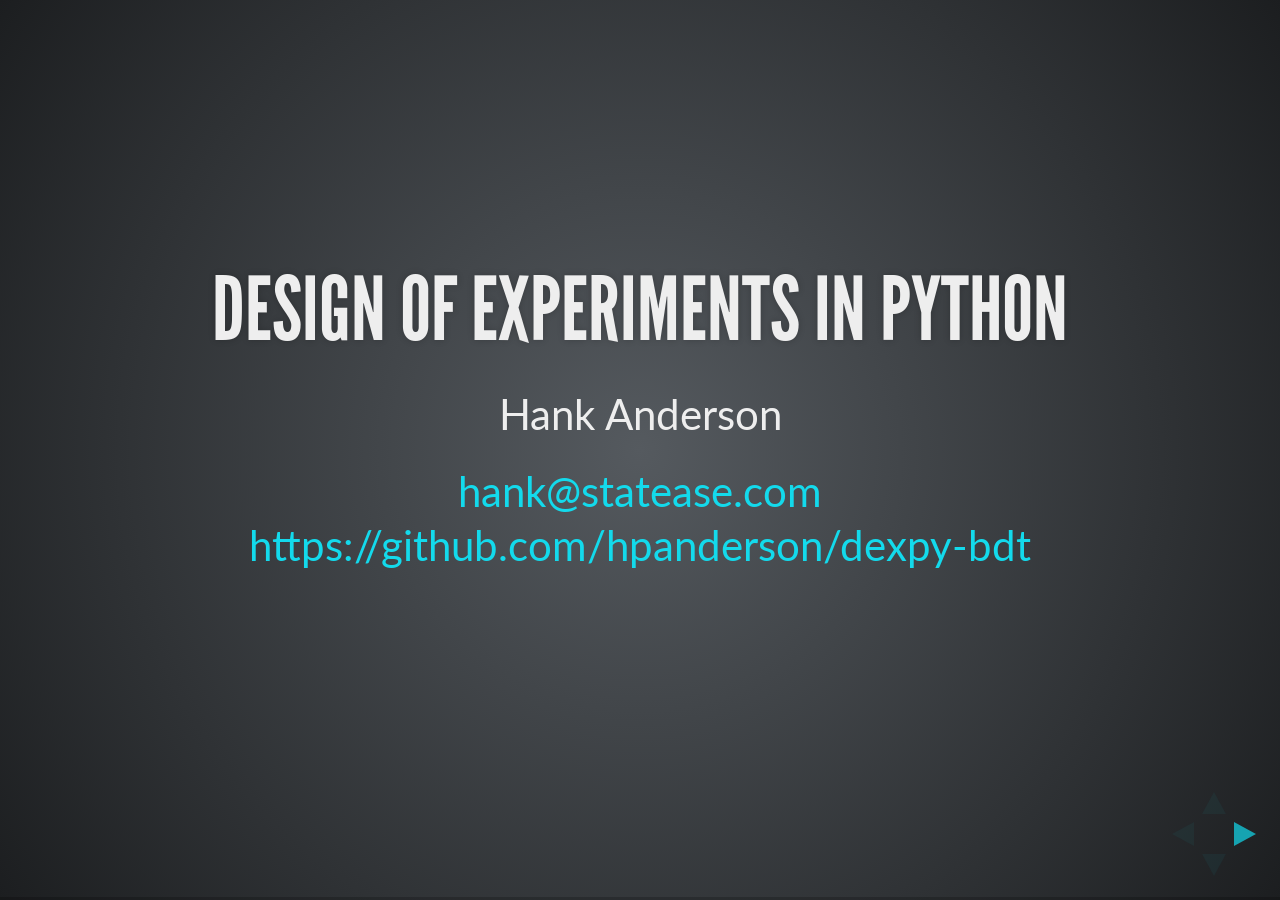
==== index.html @ 0af1a22d "Typo" ====
<html>
<head>
		<meta charset="utf-8">
		<title>dexpy demo</title>
    <link rel="stylesheet" href="reveal.js/css/reveal.css">
    <link rel="stylesheet" href="reveal.js/css/theme/league.css">
		<!-- Code syntax highlighting -->
		<link rel="stylesheet" href="reveal.js/lib/css/zenburn.css">

		<!-- Printing and PDF exports -->
		<script>
				var link = document.createElement( 'link' );
				link.rel = 'stylesheet';
				link.type = 'text/css';
				link.href = window.location.search.match( /print-pdf/gi ) ? 'reveal.js/css/print/pdf.css' : 'reveal.js/css/print/paper.css';
				document.getElementsByTagName( 'head' )[0].appendChild( link );
		</script>
</head>
<body>
<div class="reveal">
<div class="slides">

<section data-markdown>
	<textarea data-template>

## Design of Experiments in Python

Hank Anderson

[hank@statease.com](mailto:hank@statease.com)<br>
[https://github.com/hpanderson/dexpy-bdt](https://github.com/hpanderson/dexpy-bdt)

	</textarea>
</section>

<section data-markdown>
	<textarea data-template>

## Agenda

* What is Design of Experiments?
* Design an experiment with <strong>dexpy</strong> to improve the office coffee
* Measure the power of our experiment
* Model the taste test results using <strong>statsmodels</strong>
* Visualize the data with <strong>seaborn</strong> and <strong>matplotlib</strong> to find the best pot of coffee

	</textarea>
</section>

<section>
  <section>

    <h2>What is Design of Experiments (DoE)?</h2>
    <p>A systematic series of tests, in which purposeful changes are made to input factors, so that you may identify causes for significant changes in the output responses.</p>
    <!--<p>NIST has a <a href="http://www.itl.nist.gov/div898/handbook/pri/section1/pri1.htm">nice primer on DOE</a>.</p>-->
    <img src="img/doe_digraph.svg">

  </section>

  <section>

    <h2>History of DOE</h2>
		<img style="float: left;" src="img/fisher.jpg">
    R.A. Fisher<br>
    <ul>
      <li>1919 - Rothamsted Experimental Station</li>
      <li>ANOVA, F-test, null hypothesis</li>
      <li>1935 - The Design of Experiments</li>
      <li>"The Lady Tasting Tea" experiment</li>
    </ul>

  </section>

</section>

<section>
  <section>
    <h1>"Purposeful Changes"</h1>
    <p class="fragment">Correlation != Causation</p>
    <p class="fragment">
      <img src="img/correlation.png"><br>
      <small style="font-size:8;"><a href="http://tylervigen.com/view_correlation?id=97">source</a></small>
    </p>
  </section>
  <section>
    <img src="img/tinfoil_coffee.png">
  </section>
</section>

<section>
  <section data-markdown>
    <textarea data-template>
## What Is It For?

* **Screening Experiments** - Determining which inputs to your system are important
* **Modeling a Process** - Gain a better understanding of your system
* **Optimization** - Find the combination of inputs that results in a better output
* **Robustness** - Find a combination of inputs that produces a consistent result
    </textarea>
  </section>

  <section data-markdown>
    <textarea data-template>
## Examples
* A/B testing of a website
* Allocating marketing budget resources
* Microwave popcorn
    </textarea>
  </section>
</section>

<section data-markdown>
  <textarea data-template>
## DoE in Python: dexpy

* Based on Design-Expert<sup>&reg;</sup> software, a package for design and analysis of industrial experiments
* Apache2 licensed, pure python (for now), available on pypi
* Other alternatives are:
   * [pyDOE](https://github.com/tisimst/pyDOE) (not actively maintained)
   * R [???](https://cran.r-project.org/web/views/ExperimentalDesign.html)
   * [SciDOE](https://forge.scilab.org/index.php/p/scidoe/)
   * [gosset](http://neilsloane.com/gosset/)
   * Proprietary software ($$$) - [Design-Expert](https://www.statease.com), [JMP](https://www.jmp.com), [Minitab](https://www.minitab.com)
  </textarea>
</section>

<section>
	<section data-markdown>
		<textarea data-template>
## Motivating Example: Better Office Coffee

 * Current coffee is subpar ("disgusting and unacceptable")
 * Need to answer the following questions via experimentation:
  * What coffee beans to use?
  * How much coffee to use?
  * How to grind the coffee?
		</textarea>
	</section>

	<section data-markdown>
		<textarea data-template>
## Motivating Example: Better Office Coffee

 * 5 input factors
  * Amount of Coffee (2.5 to 4.0 oz.)
  * Grind size (8-10mm)
  * Brew time (3.5 to 4.5 minutes)
  * Grind Type (burr vs blade)
  * Coffee beans (light vs dark)
 * 1 response: Average overall liking by a panel of 5 office coffee addicts
  * Each taster rates the coffee from 1-9
 * Maximum of 3 taste tests a day, for liability reasons
		</textarea>
	</section>
</section>

<section>
	<section>

		<h3>One Factor at a Time Experimentation</h3>

		<ul>
			<li>Hold all inputs constant, then change one at a time</li>
			<li>Cannot detect interactions, e.g. grind size and amount of coffee have a synergistic relationship</li>
			<li>Inefficient</li>
    </ul>
  </section>

  <section>
    <img src="img/ofat.svg">
	</section>

  <section>
    <img src="img/ofat_3d.svg">
	</section>
</section>

<section>
  <section data-markdown>
    <textarea data-template>
## Factorial Design

* Change multiple inputs at once
* Reveals interactions
* Maximizes information with minimum runs
    </textarea>
  </section>
  <section>
    <img src="img/factorial.svg">
  </section>
  <section>
    <img src="img/factorial_3d.svg">
  </section>
</section>

<section>
  <h2>Statistical Power</h2>

  <p>The probability that a design will detect an active effect.</p>

  <table>
    <thead>
      <tr>
        <th>Effect?</th>
        <th>Retain H<sub>0</sub></th>
        <th>Reject H<sub>0</sub></th>
      </tr>
    </thead>
    <tbody>
      <tr>
        <td><strong>No</strong></td>
        <td>OK</td>
        <td>Type I Error</td>
      </tr>
      <tr>
        <td><strong>Yes</strong></td>
        <td>Type II Error</td>
        <td>OK</td>
      </tr>
    </tbody>
  </table>

  <p>Power is expressed as a probability to detect an effect of size Δ, given noise σ. This is typically given as a delta to sigma ratio Δ/σ. Power is a function of the signal to noise ratio, as well as the number and layout of experiments in the design.</p>
</section>

<section>
  <section>
    <h2>Power Example</h2>
    <p>We taste test 25 pots of coffee with light beans, and 25 pots with dark
    beans. There is a variance of 1.5 taste rating from pot to pot.</p>
    <p>If we expect a 0.5 change in the taste rating when going from light to dark,
    what is the likelihood we would detect it?</p>
  </section>
  <section>
    <img src="img/power_50.svg"><br>
    (Power: <span class="fragment highlight-red">37.86%</span>)
    <br>
    <p style="font-size: 10;">Note: this assumes that we reject H<sub>0</sub> at p <= 0.05</p>
  </section>
</section>

<section>
  <section>
    <h2>Power Example - Increase Delta</h2>
    <p>
      What if we don't care about a taste increase of 0.5? That's not that much better
      than the current coffee, after all. Instead, if we say we only care about a change
      in rating above 2, what is the likelihood we would detect such a change?
    </p>
  </section>
  <section>
    <img src="img/power_50_2.svg"><br>
      (Power: <span class="fragment highlight-green">99.99983%</span>)
  </section>
</section>

<section>
  <section>
    <h2>Power Example - Decrease Noise</h2>
    <p>
      Instead of lowering our standards for our noisy taste ratings, instead
      we could bring in expert testers who have a much more discerning palate.
      These tasters decrease the taste rating variability from 1.5 to 0.75.
    </p>
  </section>
  <section>
    <img src="img/power_50_3.svg"><br>
      (Power: <span class="fragment highlight-green">91%</span>)
  </section>
</section>

<section>
  <section>
    <h2>Power Example - Increase Runs</h2>
    <p>
      If expert testers are too expensive, and we are unwilling to compromise
      our standards, then the only remaining option is to change the experimental
      deisgn. In this toy example, there isn't much we can do other than increase
      the number of pots of coffee from 50 to 200.
    </p>
  </section>
  <section>
    <img src="img/power_50_4.svg"><br>
      (Power: <span class="fragment highlight-green">91.39%</span>)
    <p>
      For more complicated designs changing the structure of the design
      can also increase power.
    </p>
  </section>
</section>

<section>
  <section>
    <h2>Calculating Power with dexpy: OFAT</h2>

    <pre>
      <code data-trim data-noescape>
base_point = [-1, -1, -1, -1, -1]
ofat_points = [base_point]

for i in range(0, 5):
    new_point = base_point[:]
    new_point[i] = 1
    ofat_points.append(new_point)

ofat_df = pd.DataFrame(ofat_points*5,
                       columns=['amount',
                                'grind_size',
                                'brew_time',
                                'grind_type',
                                'beans'])
model = ' + '.join(ofat_df.columns)
ofat_power = dexpy.power.f_power('+'.join(ofat_df.columns),
                                 ofat_df, 2.0, 0.05)
      </code>
    </pre>
  </section>
  <section data-markdown>
    <textarea data-template>
30 total runs, with a signal to noise ratio of 2.

||Power|
|---|---|
|amount|85.85%|
|grind_size|85.85%|
|brew_time|85.85%|
|grind_type|85.85%|
|beans|85.85%|
    </textarea>
  </section>
</section>

<section>
  <section>
    <h2>Calculating Power with dexpy: Factorial</h2>
    <pre>
      <code data-trim data-noescape>
full_design = dexpy.factorial.build_factorial(5, 2**5)
full_design.columns = ['amount',
                       'grind_size',
                       'brew_time',
                       'grind_type',
                       'beans']
model = ' + '.join(full_design.columns)
factorial_power = dexpy.power.f_power(model, full_design, 2.0, 0.05)
      </code>
    </pre>
  </section>

  <section data-markdown>
    <textarea data-template>
32 total runs, with a signal to noise ratio of 2.

||Power|
|---|---|
|amount|99.97%|
|grind_size|99.97%|
|brew_time|99.97%|
|grind_type|99.97%|
|beans|99.97%|
    </textarea>
  </section>
</section>

<section>
  <section data-markdown>
    <textarea data-template>
## Fractional Factorial

* Coffee experiment is 2<sup>5</sup> runs (32)
* We want to add 4 center point runs to check for curvature
* Total runs = 36, 3 per day if all testers are in the office
* Estimate experiment will take a month
    </textarea>
  </section>

  <section data-markdown>
    <textarea data-template>
## Fractional Factorial
* Power for the experiment is > 99%
* Full factorial is overkill
* Instead run 2<sup>5-1</sup> experiments, a "half fraction"
    </textarea>
  </section>
</section>

<section>
  <section>
    <h2>Fractional Factorial</h2>

    <pre>
      <code data-trim data-noescape>
coffee_design = dexpy.factorial.build_factorial(5, 2**(5-1))
coffee_design.columns = ['amount',
                         'grind_size',
                         'brew_time',
                         'grind_type',
                         'beans']
model = ' + '.join(coffee_design.columns)
fractional_power = dexpy.power.f_power(model, coffee_design, 2.0, 0.05)
			</code>
		</pre>
	</section>
  <section>
    <table style="font-size: 16;">
      <thead>
        <tr>
          <th></th>
          <th>amount</th>
          <th>grind_size</th>
          <th>brew_time</th>
          <th>grind_type</th>
          <th>beans</th>
        </tr>
      </thead>
      <tbody>
        <tr>
          <th>0</th>
          <td>2.5</td>
          <td>8</td>
          <td>3.5</td>
          <td>burr</td>
          <td>dark</td>
        </tr>
        <tr>
          <th>1</th>
          <td>2.5</td>
          <td>8</td>
          <td>3.5</td>
          <td>blade</td>
          <td>light</td>
        </tr>
        <tr>
          <th>2</th>
          <td>2.5</td>
          <td>8</td>
          <td>4.5</td>
          <td>burr</td>
          <td>light</td>
        </tr>
        <tr>
          <th>3</th>
          <td>2.5</td>
          <td>8</td>
          <td>4.5</td>
          <td>blade</td>
          <td>dark</td>
        </tr>
        <tr>
          <th>4</th>
          <td>2.5</td>
          <td>10</td>
          <td>3.5</td>
          <td>burr</td>
          <td>light</td>
        </tr>
        <tr>
          <th>5</th>
          <td>2.5</td>
          <td>10</td>
          <td>3.5</td>
          <td>blade</td>
          <td>dark</td>
        </tr>
        <tr>
          <th>6</th>
          <td>2.5</td>
          <td>10</td>
          <td>4.5</td>
          <td>burr</td>
          <td>dark</td>
        </tr>
        <tr>
          <th>7</th>
          <td>2.5</td>
          <td>10</td>
          <td>4.5</td>
          <td>blade</td>
          <td>light</td>
        </tr>
        <tr>
          <th>8</th>
          <td>4</td>
          <td>8</td>
          <td>3.5</td>
          <td>burr</td>
          <td>light</td>
        </tr>
        <tr>
          <th>9</th>
          <td>4</td>
          <td>8</td>
          <td>3.5</td>
          <td>blade</td>
          <td>dark</td>
        </tr>
        <tr>
          <th>10</th>
          <td>4</td>
          <td>8</td>
          <td>4.5</td>
          <td>burr</td>
          <td>dark</td>
        </tr>
        <tr>
          <th>11</th>
          <td>4</td>
          <td>8</td>
          <td>4.5</td>
          <td>blade</td>
          <td>light</td>
        </tr>
        <tr>
          <th>12</th>
          <td>4</td>
          <td>10</td>
          <td>3.5</td>
          <td>burr</td>
          <td>dark</td>
        </tr>
        <tr>
          <th>13</th>
          <td>4</td>
          <td>10</td>
          <td>3.5</td>
          <td>blade</td>
          <td>light</td>
        </tr>
        <tr>
          <th>14</th>
          <td>4</td>
          <td>10</td>
          <td>4.5</td>
          <td>burr</td>
          <td>light</td>
        </tr>
        <tr>
          <th>15</th>
          <td>4</td>
          <td>10</td>
          <td>4.5</td>
          <td>blade</td>
          <td>dark</td>
        </tr>
          <tr>
          <th>16</th>
          <td>3.25</td>
          <td>9</td>
          <td>4</td>
          <td>burr</td>
          <td>light</td>
        </tr>
        <tr>
          <th>17</th>
          <td>3.25</td>
          <td>9</td>
          <td>4</td>
          <td>burr</td>
          <td>dark</td>
        </tr>
        <tr>
          <th>18</th>
          <td>3.25</td>
          <td>9</td>
          <td>4</td>
          <td>blade</td>
          <td>light</td>
        </tr>
        <tr>
          <th>19</th>
          <td>3.25</td>
          <td>9</td>
          <td>4</td>
          <td>blade</td>
          <td>dark</td>
        </tr>
        <tr>
          <th>20</th>
          <td>3.25</td>
          <td>9</td>
          <td>4</td>
          <td>burr</td>
          <td>light</td>
        </tr>
        <tr>
          <th>21</th>
          <td>3.25</td>
          <td>9</td>
          <td>4</td>
          <td>burr</td>
          <td>dark</td>
        </tr>
        <tr>
          <th>22</th>
          <td>3.25</td>
          <td>9</td>
          <td>4</td>
          <td>blade</td>
          <td>light</td>
        </tr>
        <tr>
          <th>23</th>
          <td>3.25</td>
          <td>9</td>
          <td>4</td>
          <td>blade</td>
          <td>dark</td>
        </tr>
      </tbody>
    </table>
  </section>

  <section>
    <h2>2<sup>(5-1)</sup> Factorial Power</h2>
    <table>
      <thead>
        <tr>
          <th></th>
          <th>Power</th>
        </tr>
      </thead>
      <tbody>
        <tr>
          <th>amount</th>
          <td>96.55%</td>
        </tr>
        <tr>
          <th>grind_size</th>
          <td>96.55%</td>
        </tr>
        <tr>
          <th>brew_time</th>
          <td>96.55%</td>
        </tr>
        <tr>
          <th>grind_type</th>
          <td>99.61%</td>
        </tr>
        <tr>
          <th>beans</th>
          <td>99.61%</td>
        </tr>
      </tbody>
    </table>
  </section>

  <section>
    <h2>2<sup>(5-1)</sup> Factorial Power<br>(Interaction Model)</h2>
    <pre>
      <code data-trim data-noescape>
coffee_design = dexpy.factorial.build_factorial(5, 2**(5-1))
coffee_design.columns = ['amount',
                         'grind_size',
                         'brew_time',
                         'grind_type',
                         'beans']
twofi_model = "(" + '+'.join(coffee_design.columns) + ")**2"
fractional_power = dexpy.power.f_power(twofi_model, coffee_design,
                                       2.0, 0.05)
			</code>
		</pre>
  </section>

  <section>
    <h3>2<sup>(5-1)</sup> Factorial Power<br>(Interaction Model)</h3>
    <table style="font-size: 18;">
      <thead>
        <tr>
          <th></th>
          <th>Power</th>
        </tr>
      </thead>
      <tbody>
        <tr>
          <td>amount
          <td>93.67%
        </tr>
        <tr>
          <td>grind_size
          <td>93.67%
        </tr>
        <tr>
          <td>brew_time
          <td>93.67%
        </tr>
        <tr>
          <td>grind_type
          <td>98.91%
        </tr>
        <tr>
          <td>beans
          <td>98.91%
        </tr>
        <tr>
          <td>amount:grind_size
          <td>93.67%
        </tr>
        <tr>
        <td>amount:brew_time
          <td>93.67%
        </tr>
        <tr>
          <td>amount:grind_type
          <td>93.67%
        </tr>
        <tr>
          <td>amount:beans
          <td>93.67%
        </tr>
        <tr>
          <td>grind_size:brew_time
          <td>93.67%
        </tr>
        <tr>
          <td>grind_size:grind_type
          <td>93.67%
        </tr>
        <tr>
          <td>grind_size:beans
          <td>93.67%
        </tr>
        <tr>
          <td>brew_time:grind_type
          <td>93.67%
        </tr>
        <tr>
          <td>brew_time:beans
          <td>93.67%
        </tr>
        <tr>
          <td>grind_type:beans
          <td>98.91%
        </tr>
      </tbody>
    </table>
  </section>
</section>

<section>
  <section data-markdown>
    <textarea data-template>
## Analysis

* [statsmodels](http://statsmodels.sourceforge.net/) has many routines for modeling data
* We will use [Ordinary Least Squares (OLS)](http://statsmodels.sourceforge.net/devel/examples/notebooks/generated/ols.html) to fit
* `statsmodels` typically takes `numpy` arrays for X and y data
* It also has a "formulas" api that accepts a `patsy` formula
    </textarea>
  </section>
</section>

<section>
  <section>
    <h2>Interaction Model</h2>
    <pre>
      <code data-trim data-noescape>
twofi_model = "(" + '+'.join(coffee_design.columns) + ")**2"
lm = statsmodels.formula.api.ols("taste_rating ~" + twofi_model,
                                 data=coffee_design).fit()
print(lm.summary2())
      </code>
    </pre>
  </section>
  <section>
    <pre>
                   Results: Ordinary least squares
=====================================================================
Model:                OLS               Adj. R-squared:      <span class="fragment highlight-blue">0.904</span>
Dependent Variable:   taste_rating      AIC:                 54.9989
Date:                 2017-06-02 23:07  BIC:                 73.8478
No. Observations:     24                Log-Likelihood:      -11.499
Df Model:             15                F-statistic:         15.52
Df Residuals:         8                 Prob (F-statistic):  <span class="fragment highlight-blue">0.000271</span>
R-squared:            <span class="fragment highlight-blue">0.967</span>             Scale:               0.45796
---------------------------------------------------------------------
                       Coef.  Std.Err.    t    P>|t|   [0.025  0.975]
---------------------------------------------------------------------
Intercept              5.0318   0.1381 36.4265 0.0000  4.7133  5.3504
amount                 0.9731   0.1692  5.7521 0.0004  0.5830  1.3633
grind_size             0.0021   0.1692  0.0127 <span class="fragment highlight-red">0.9902</span> -0.3880  0.3923
brew_time              1.2061   0.1692  7.1293 0.0001  0.8160  1.5963
grind_type            -0.0974   0.1381 -0.7053 <span class="fragment highlight-red">0.5006</span> -0.4160  0.2211
beans                  0.5774   0.1381  4.1802 0.0031  0.2589  0.8960
amount:grind_size      0.0859   0.1692  0.5074 <span class="fragment highlight-red">0.6255</span> -0.3043  0.4760
amount:brew_time      -0.0824   0.1692 -0.4871 <span class="fragment highlight-red">0.6393</span> -0.4725  0.3077
amount:grind_type     -0.1885   0.1692 -1.1140 <span class="fragment highlight-red">0.2976</span> -0.5786  0.2017
amount:beans          -1.4820   0.1692 -8.7600 0.0000 -1.8722 -1.0919
grind_size:brew_time   0.3961   0.1692  2.3413 0.0473  0.0060  0.7862
grind_size:grind_type -0.6927   0.1692 -4.0946 0.0035 -1.0829 -0.3026
grind_size:beans       0.2202   0.1692  1.3017 <span class="fragment highlight-red">0.2292</span> -0.1699  0.6104
brew_time:grind_type   0.8850   0.1692  5.2312 0.0008  0.4949  1.2752
brew_time:beans        0.1727   0.1692  1.0209 <span class="fragment highlight-red">0.3372</span> -0.2174  0.5629
grind_type:beans       0.0360   0.1381  0.2607 <span class="fragment highlight-red">0.8009</span> -0.2825  0.3546
=====================================================================
    </pre>
  </section>
</section>

<section>
  <section>
    <h2>Reduced Model</h2>
    <pre>
      <code data-trim data-noescape class="py">
reduced_model = "amount + grind_size + brew_time + "
                "grind_type + beans + "
                "amount:beans + grind_size:brew_time + "
                "grind_size:grind_type"

lm = statsmodels.formula.api.ols("taste_rating ~" + reduced_model,
                                  data=coffee_design).fit()
print(lm.summary2())
      </code>
    </pre>
  </section>

  <section>
    <pre>
                   Results: Ordinary least squares
=====================================================================
Model:                OLS               Adj. R-squared:      <span class="fragment highlight-blue">0.746</span>
Dependent Variable:   taste_rating      AIC:                 79.5691
Date:                 2017-06-02 23:07  BIC:                 90.1715
No. Observations:     24                Log-Likelihood:      -30.785
Df Model:             8                 F-statistic:         9.438
Df Residuals:         15                Prob (F-statistic):  <span class="fragment highlight-blue">0.000123</span>
R-squared:            <span class="fragment highlight-blue">0.834</span>             Scale:               1.2184
---------------------------------------------------------------------
                       Coef.  Std.Err.    t    P>|t|   [0.025  0.975]
---------------------------------------------------------------------
Intercept              5.0318   0.2253 22.3328 0.0000  4.5516  5.5121
amount                 0.9731   0.2759  3.5266 0.0031  0.3850  1.5613
grind_size             0.0021   0.2759  0.0078 0.9939 -0.5860  0.5903
brew_time              1.2061   0.2759  4.3709 0.0005  0.6180  1.7943
grind_type            -0.0974   0.2253 -0.4324 0.6716 -0.5777  0.3828
beans                  0.5774   0.2253  2.5628 0.0216  0.0972  1.0577
<span class="fragment highlight-green">amount:beans          -1.4820   0.2759 -5.3707 0.0001 -2.0702 -0.8939</span>
<span class="fragment highlight-green">grind_size:brew_time   0.3961   0.2759  1.4354 0.1717 -0.1921  0.9843</span>
grind_size:grind_type -0.6927   0.2759 -2.5103 0.0240 -1.2809 -0.1046
=====================================================================
    </pre>
  </section>
</section>

<section>
  <section>
    <h1>Prediction</h1>
  </section>
  <section>
    <h2>Actual vs Predicted</h2>
    <p>
      If we take the experiment data from the design and use our new model to fit that data, then plot it against
      the observed values we can get an idea for how well our model predicts.
      Points above the 45 degree line are
      overpredicting for that combination of inputs. Points below the line predict a lower taste rating than
      we actually measured during the experiment.
    </p>

  </section>

  <section>
    <h2>Actual vs Predicted</h2>
    <pre>
      <code>
actual_predicted = pd.DataFrame(
  {
    'actual': coffee_design['taste_rating'],
    'predicted': lm.fittedvalues
  }, index=np.arange(len(coffee_design['taste_rating'])))
fg = sns.FacetGrid(actual_predicted, size=5)
fg.map(plt.scatter, 'actual', 'predicted')
      </code>
    </pre>
  </section>
  <section>
    <img src="img/actual_vs_predicted.svg">
  </section>

  <section>
    <h2>Interaction Plots</h2>
    <p>
      Plotting the prediction for two factors at once shows how they interact with each other.
    </p>
  </section>

  <section>
    <h2>Interaction Plots</h2>
    <h3>Grind Size vs Brew Time</h3>
    <pre>
      <code>
pred_points = pd.DataFrame(1, columns = coffee_design.columns,
                              index=np.arange(4))
pred_points.loc[1,'grind_size'] = -1
pred_points.loc[3,'grind_size'] = -1
pred_points.loc[2,'brew_time'] = -1
pred_points.loc[3,'brew_time'] = -1
pred_points['taste_rating'] = lm.predict(pred_points)
pred_points = coded_to_actual(pred_points, actual_lows, actual_highs)

fg = sns.factorplot('grind_size',
                    'taste_rating',
                    hue='brew_time', kind='point', data=pred_points)
      </code>
    </pre>
  </section>

  <section>
    <img src="img/grindsize_vs_brewtime.svg">
    <p>
      In this graph you can see that at the low brew time the larger grind size
      results in a poor taste rating, likely because the coffee is too weak.
    </p>
  </section>

  <section>
    <h2>Interaction Plots</h2>
    <h3>Amount vs Bean Type</h3>
    <pre>
      <code>
pred_points = pd.DataFrame(1, columns = coffee_design.columns,
                              index=np.arange(4))
pred_points.loc[1,'amount'] = -1
pred_points.loc[3,'amount'] = -1
pred_points.loc[2,'beans'] = -1
pred_points.loc[3,'beans'] = -1
pred_points['taste_rating'] = lm.predict(pred_points)
pred_points = coded_to_actual(pred_points, actual_lows, actual_highs)

fg = sns.factorplot('amount', 'taste_rating', hue='beans',
                    kind='point',
                    palette={'dark': 'maroon', 'light': 'peru'},
                    data=pred_points)
      </code>
    </pre>
  </section>


  <section>
    <img src="img/amount_vs_beans.svg">
    <p>
      This graph contains the prediction with the highest taste rating, 7.72.
      However, if you look at the dark bean line there is a point where we can
      get a rating of 6.93 with 2.5oz of grounds.
    </p>
  </section>

  <section>
    <h2>Interaction Plots</h2>
    <h3>Amount vs Bean Type</h3>
    <table>
      <thead>
        <tr>
          <th>amount</th>
          <th>grind_size</th>
          <th>brew_time</th>
          <th>grind_type</th>
          <th>beans</th>
          <th>taste_rating</th>
        </tr>
      </thead>
      <tbody>
        <tr>
          <td>2.5</td>
          <td>10</td>
          <td>4.5</td>
          <td>blade</td>
          <td>light</td>
          <td>2.81345</td>
        </tr>
        <tr>
          <td>4</td>
          <td>10</td>
          <td>4.5</td>
          <td>blade</td>
          <td>dark</td>
          <td>5.91462</td>
        </tr>
        <tr>
          <td>2.5</td>
          <td>10</td>
          <td>4.5</td>
          <td>blade</td>
          <td>dark</td>
          <td class="fragment highlight-green">6.93237</td>
        </tr>
        <tr>
          <td>4</td>
          <td>10</td>
          <td>4.5</td>
          <td>blade</td>
          <td>light</td>
          <td class="fragment highlight-green">7.7238</td>
        </tr>
      </tbody>
    </table>
  </section>
</section>

<section>
  <section data-markdown>
    <textarea data-template>
# The End

* We were able to build an efficient fractional factorial in Python.
* Using that factorial design, we executed the experiment and modeled the
results using statsmodels.
* Using predictons from the statsmodels fit, we were able to find a
combination of inputs that resulted in a better tasting (and cheaper!) coffee.
    </textarea>
  </section>

  <section data-markdown>
    <textarea data-template>
# The End

* These slides can be found at https://hpanderson.github.io/dexpy-bdt
* The jupyter notebook they are based on can be found on my github: https://github.com/hpanderson/dexpy-bdt
* You can reach me at: <hank@statease.com>
* The `dexpy` docs are at: https://statease.github.io/dexpy/
* `dexpy` is only at version 0.1, we plan on greatly expanding the design and analysis capabilities
    </textarea>
  </section>
</section>

<section>
  <img src="img/coffee_maker.jpg">
</section>

</div>
</div>
<script src="reveal.js/lib/js/head.min.js"></script>
<script src="reveal.js/js/reveal.js"></script>
<script>
	Reveal.initialize({
			controls: true,
			progress: true,
			history: true,
			center: true,

			transition: 'slide', // none/fade/slide/convex/concave/zoom

			// Optional reveal.js plugins
			dependencies: [
					{ src: 'reveal.js/lib/js/classList.js', condition: function() { return !document.body.classList; } },
					{ src: 'reveal.js/plugin/markdown/marked.js', condition: function() { return !!document.querySelector( '[data-markdown]' ); } },
					{ src: 'reveal.js/plugin/markdown/markdown.js', condition: function() { return !!document.querySelector( '[data-markdown]' ); } },
					{ src: 'reveal.js/plugin/highlight/highlight.js', async: true, callback: function() { hljs.initHighlightingOnLoad(); } },
					{ src: 'reveal.js/plugin/zoom-js/zoom.js', async: true },
					{ src: 'reveal.js/plugin/notes/notes.js', async: true }
			]
	});
</script>
</body>
</html>
---- reveal.js/css/reveal.css ----
/*!
 * reveal.js
 * http://lab.hakim.se/reveal-js
 * MIT licensed
 *
 * Copyright (C) 2016 Hakim El Hattab, http://hakim.se
 */
/*********************************************
 * RESET STYLES
 *********************************************/
html, body, .reveal div, .reveal span, .reveal applet, .reveal object, .reveal iframe,
.reveal h1, .reveal h2, .reveal h3, .reveal h4, .reveal h5, .reveal h6, .reveal p, .reveal blockquote, .reveal pre,
.reveal a, .reveal abbr, .reveal acronym, .reveal address, .reveal big, .reveal cite, .reveal code,
.reveal del, .reveal dfn, .reveal em, .reveal img, .reveal ins, .reveal kbd, .reveal q, .reveal s, .reveal samp,
.reveal small, .reveal strike, .reveal strong, .reveal sub, .reveal sup, .reveal tt, .reveal var,
.reveal b, .reveal u, .reveal center,
.reveal dl, .reveal dt, .reveal dd, .reveal ol, .reveal ul, .reveal li,
.reveal fieldset, .reveal form, .reveal label, .reveal legend,
.reveal table, .reveal caption, .reveal tbody, .reveal tfoot, .reveal thead, .reveal tr, .reveal th, .reveal td,
.reveal article, .reveal aside, .reveal canvas, .reveal details, .reveal embed,
.reveal figure, .reveal figcaption, .reveal footer, .reveal header, .reveal hgroup,
.reveal menu, .reveal nav, .reveal output, .reveal ruby, .reveal section, .reveal summary,
.reveal time, .reveal mark, .reveal audio, .reveal video {
  margin: 0;
  padding: 0;
  border: 0;
  font-size: 100%;
  font: inherit;
  vertical-align: baseline; }

.reveal article, .reveal aside, .reveal details, .reveal figcaption, .reveal figure,
.reveal footer, .reveal header, .reveal hgroup, .reveal menu, .reveal nav, .reveal section {
  display: block; }

/*********************************************
 * GLOBAL STYLES
 *********************************************/
html,
body {
  width: 100%;
  height: 100%;
  overflow: hidden; }

body {
  position: relative;
  line-height: 1;
  background-color: #fff;
  color: #eee; }

html:-webkit-full-screen-ancestor {
  background-color: inherit; }

html:-moz-full-screen-ancestor {
  background-color: inherit; }

/*********************************************
 * VIEW FRAGMENTS
 *********************************************/
.reveal .slides section .fragment {
  opacity: 0;
  visibility: hidden;
  -webkit-transition: all .2s ease;
          transition: all .2s ease; }
  .reveal .slides section .fragment.visible {
    opacity: 1;
    visibility: visible; }

.reveal .slides section .fragment.grow {
  opacity: 1;
  visibility: visible; }
  .reveal .slides section .fragment.grow.visible {
    -webkit-transform: scale(1.3);
            transform: scale(1.3); }

.reveal .slides section .fragment.shrink {
  opacity: 1;
  visibility: visible; }
  .reveal .slides section .fragment.shrink.visible {
    -webkit-transform: scale(0.7);
            transform: scale(0.7); }

.reveal .slides section .fragment.zoom-in {
  -webkit-transform: scale(0.1);
          transform: scale(0.1); }
  .reveal .slides section .fragment.zoom-in.visible {
    -webkit-transform: none;
            transform: none; }

.reveal .slides section .fragment.fade-out {
  opacity: 1;
  visibility: visible; }
  .reveal .slides section .fragment.fade-out.visible {
    opacity: 0;
    visibility: hidden; }

.reveal .slides section .fragment.semi-fade-out {
  opacity: 1;
  visibility: visible; }
  .reveal .slides section .fragment.semi-fade-out.visible {
    opacity: 0.5;
    visibility: visible; }

.reveal .slides section .fragment.strike {
  opacity: 1;
  visibility: visible; }
  .reveal .slides section .fragment.strike.visible {
    text-decoration: line-through; }

.reveal .slides section .fragment.fade-up {
  -webkit-transform: translate(0, 20%);
          transform: translate(0, 20%); }
  .reveal .slides section .fragment.fade-up.visible {
    -webkit-transform: translate(0, 0);
            transform: translate(0, 0); }

.reveal .slides section .fragment.fade-down {
  -webkit-transform: translate(0, -20%);
          transform: translate(0, -20%); }
  .reveal .slides section .fragment.fade-down.visible {
    -webkit-transform: translate(0, 0);
            transform: translate(0, 0); }

.reveal .slides section .fragment.fade-right {
  -webkit-transform: translate(-20%, 0);
          transform: translate(-20%, 0); }
  .reveal .slides section .fragment.fade-right.visible {
    -webkit-transform: translate(0, 0);
            transform: translate(0, 0); }

.reveal .slides section .fragment.fade-left {
  -webkit-transform: translate(20%, 0);
          transform: translate(20%, 0); }
  .reveal .slides section .fragment.fade-left.visible {
    -webkit-transform: translate(0, 0);
            transform: translate(0, 0); }

.reveal .slides section .fragment.current-visible {
  opacity: 0;
  visibility: hidden; }
  .reveal .slides section .fragment.current-visible.current-fragment {
    opacity: 1;
    visibility: visible; }

.reveal .slides section .fragment.highlight-red,
.reveal .slides section .fragment.highlight-current-red,
.reveal .slides section .fragment.highlight-green,
.reveal .slides section .fragment.highlight-current-green,
.reveal .slides section .fragment.highlight-blue,
.reveal .slides section .fragment.highlight-current-blue {
  opacity: 1;
  visibility: visible; }

.reveal .slides section .fragment.highlight-red.visible {
  color: #ff2c2d; }

.reveal .slides section .fragment.highlight-green.visible {
  color: #17ff2e; }

.reveal .slides section .fragment.highlight-blue.visible {
  color: #1b91ff; }

.reveal .slides section .fragment.highlight-current-red.current-fragment {
  color: #ff2c2d; }

.reveal .slides section .fragment.highlight-current-green.current-fragment {
  color: #17ff2e; }

.reveal .slides section .fragment.highlight-current-blue.current-fragment {
  color: #1b91ff; }

/*********************************************
 * DEFAULT ELEMENT STYLES
 *********************************************/
/* Fixes issue in Chrome where italic fonts did not appear when printing to PDF */
.reveal:after {
  content: '';
  font-style: italic; }

.reveal iframe {
  z-index: 1; }

/** Prevents layering issues in certain browser/transition combinations */
.reveal a {
  position: relative; }

.reveal .stretch {
  max-width: none;
  max-height: none; }

.reveal pre.stretch code {
  height: 100%;
  max-height: 100%;
  box-sizing: border-box; }

/*********************************************
 * CONTROLS
 *********************************************/
.reveal .controls {
  display: none;
  position: fixed;
  width: 110px;
  height: 110px;
  z-index: 30;
  right: 10px;
  bottom: 10px;
  -webkit-user-select: none; }

.reveal .controls button {
  padding: 0;
  position: absolute;
  opacity: 0.05;
  width: 0;
  height: 0;
  background-color: transparent;
  border: 12px solid transparent;
  -webkit-transform: scale(0.9999);
          transform: scale(0.9999);
  -webkit-transition: all 0.2s ease;
          transition: all 0.2s ease;
  -webkit-appearance: none;
  -webkit-tap-highlight-color: transparent; }

.reveal .controls .enabled {
  opacity: 0.7;
  cursor: pointer; }

.reveal .controls .enabled:active {
  margin-top: 1px; }

.reveal .controls .navigate-left {
  top: 42px;
  border-right-width: 22px;
  border-right-color: #000; }

.reveal .controls .navigate-left.fragmented {
  opacity: 0.3; }

.reveal .controls .navigate-right {
  left: 74px;
  top: 42px;
  border-left-width: 22px;
  border-left-color: #000; }

.reveal .controls .navigate-right.fragmented {
  opacity: 0.3; }

.reveal .controls .navigate-up {
  left: 42px;
  border-bottom-width: 22px;
  border-bottom-color: #000; }

.reveal .controls .navigate-up.fragmented {
  opacity: 0.3; }

.reveal .controls .navigate-down {
  left: 42px;
  top: 74px;
  border-top-width: 22px;
  border-top-color: #000; }

.reveal .controls .navigate-down.fragmented {
  opacity: 0.3; }

/*********************************************
 * PROGRESS BAR
 *********************************************/
.reveal .progress {
  position: fixed;
  display: none;
  height: 3px;
  width: 100%;
  bottom: 0;
  left: 0;
  z-index: 10;
  background-color: rgba(0, 0, 0, 0.2); }

.reveal .progress:after {
  content: '';
  display: block;
  position: absolute;
  height: 20px;
  width: 100%;
  top: -20px; }

.reveal .progress span {
  display: block;
  height: 100%;
  width: 0px;
  background-color: #000;
  -webkit-transition: width 800ms cubic-bezier(0.26, 0.86, 0.44, 0.985);
          transition: width 800ms cubic-bezier(0.26, 0.86, 0.44, 0.985); }

/*********************************************
 * SLIDE NUMBER
 *********************************************/
.reveal .slide-number {
  position: fixed;
  display: block;
  right: 8px;
  bottom: 8px;
  z-index: 31;
  font-family: Helvetica, sans-serif;
  font-size: 12px;
  line-height: 1;
  color: #fff;
  background-color: rgba(0, 0, 0, 0.4);
  padding: 5px; }

.reveal .slide-number-delimiter {
  margin: 0 3px; }

/*********************************************
 * SLIDES
 *********************************************/
.reveal {
  position: relative;
  width: 100%;
  height: 100%;
  overflow: hidden;
  -ms-touch-action: none;
      touch-action: none; }

.reveal .slides {
  position: absolute;
  width: 100%;
  height: 100%;
  top: 0;
  right: 0;
  bottom: 0;
  left: 0;
  margin: auto;
  overflow: visible;
  z-index: 1;
  text-align: center;
  -webkit-perspective: 600px;
          perspective: 600px;
  -webkit-perspective-origin: 50% 40%;
          perspective-origin: 50% 40%; }

.reveal .slides > section {
  -ms-perspective: 600px; }

.reveal .slides > section,
.reveal .slides > section > section {
  display: none;
  position: absolute;
  width: 100%;
  padding: 20px 0px;
  z-index: 10;
  -webkit-transform-style: preserve-3d;
          transform-style: preserve-3d;
  -webkit-transition: -webkit-transform-origin 800ms cubic-bezier(0.26, 0.86, 0.44, 0.985), -webkit-transform 800ms cubic-bezier(0.26, 0.86, 0.44, 0.985), visibility 800ms cubic-bezier(0.26, 0.86, 0.44, 0.985), opacity 800ms cubic-bezier(0.26, 0.86, 0.44, 0.985);
          transition: transform-origin 800ms cubic-bezier(0.26, 0.86, 0.44, 0.985), transform 800ms cubic-bezier(0.26, 0.86, 0.44, 0.985), visibility 800ms cubic-bezier(0.26, 0.86, 0.44, 0.985), opacity 800ms cubic-bezier(0.26, 0.86, 0.44, 0.985); }

/* Global transition speed settings */
.reveal[data-transition-speed="fast"] .slides section {
  -webkit-transition-duration: 400ms;
          transition-duration: 400ms; }

.reveal[data-transition-speed="slow"] .slides section {
  -webkit-transition-duration: 1200ms;
          transition-duration: 1200ms; }

/* Slide-specific transition speed overrides */
.reveal .slides section[data-transition-speed="fast"] {
  -webkit-transition-duration: 400ms;
          transition-duration: 400ms; }

.reveal .slides section[data-transition-speed="slow"] {
  -webkit-transition-duration: 1200ms;
          transition-duration: 1200ms; }

.reveal .slides > section.stack {
  padding-top: 0;
  padding-bottom: 0; }

.reveal .slides > section.present,
.reveal .slides > section > section.present {
  display: block;
  z-index: 11;
  opacity: 1; }

.reveal.center,
.reveal.center .slides,
.reveal.center .slides section {
  min-height: 0 !important; }

/* Don't allow interaction with invisible slides */
.reveal .slides > section.future,
.reveal .slides > section > section.future,
.reveal .slides > section.past,
.reveal .slides > section > section.past {
  pointer-events: none; }

.reveal.overview .slides > section,
.reveal.overview .slides > section > section {
  pointer-events: auto; }

.reveal .slides > section.past,
.reveal .slides > section.future,
.reveal .slides > section > section.past,
.reveal .slides > section > section.future {
  opacity: 0; }

/*********************************************
 * Mixins for readability of transitions
 *********************************************/
/*********************************************
 * SLIDE TRANSITION
 * Aliased 'linear' for backwards compatibility
 *********************************************/
.reveal.slide section {
  -webkit-backface-visibility: hidden;
          backface-visibility: hidden; }

.reveal .slides > section[data-transition=slide].past,
.reveal .slides > section[data-transition~=slide-out].past,
.reveal.slide .slides > section:not([data-transition]).past {
  -webkit-transform: translate(-150%, 0);
          transform: translate(-150%, 0); }

.reveal .slides > section[data-transition=slide].future,
.reveal .slides > section[data-transition~=slide-in].future,
.reveal.slide .slides > section:not([data-transition]).future {
  -webkit-transform: translate(150%, 0);
          transform: translate(150%, 0); }

.reveal .slides > section > section[data-transition=slide].past,
.reveal .slides > section > section[data-transition~=slide-out].past,
.reveal.slide .slides > section > section:not([data-transition]).past {
  -webkit-transform: translate(0, -150%);
          transform: translate(0, -150%); }

.reveal .slides > section > section[data-transition=slide].future,
.reveal .slides > section > section[data-transition~=slide-in].future,
.reveal.slide .slides > section > section:not([data-transition]).future {
  -webkit-transform: translate(0, 150%);
          transform: translate(0, 150%); }

.reveal.linear section {
  -webkit-backface-visibility: hidden;
          backface-visibility: hidden; }

.reveal .slides > section[data-transition=linear].past,
.reveal .slides > section[data-transition~=linear-out].past,
.reveal.linear .slides > section:not([data-transition]).past {
  -webkit-transform: translate(-150%, 0);
          transform: translate(-150%, 0); }

.reveal .slides > section[data-transition=linear].future,
.reveal .slides > section[data-transition~=linear-in].future,
.reveal.linear .slides > section:not([data-transition]).future {
  -webkit-transform: translate(150%, 0);
          transform: translate(150%, 0); }

.reveal .slides > section > section[data-transition=linear].past,
.reveal .slides > section > section[data-transition~=linear-out].past,
.reveal.linear .slides > section > section:not([data-transition]).past {
  -webkit-transform: translate(0, -150%);
          transform: translate(0, -150%); }

.reveal .slides > section > section[data-transition=linear].future,
.reveal .slides > section > section[data-transition~=linear-in].future,
.reveal.linear .slides > section > section:not([data-transition]).future {
  -webkit-transform: translate(0, 150%);
          transform: translate(0, 150%); }

/*********************************************
 * CONVEX TRANSITION
 * Aliased 'default' for backwards compatibility
 *********************************************/
.reveal .slides > section[data-transition=default].past,
.reveal .slides > section[data-transition~=default-out].past,
.reveal.default .slides > section:not([data-transition]).past {
  -webkit-transform: translate3d(-100%, 0, 0) rotateY(-90deg) translate3d(-100%, 0, 0);
          transform: translate3d(-100%, 0, 0) rotateY(-90deg) translate3d(-100%, 0, 0); }

.reveal .slides > section[data-transition=default].future,
.reveal .slides > section[data-transition~=default-in].future,
.reveal.default .slides > section:not([data-transition]).future {
  -webkit-transform: translate3d(100%, 0, 0) rotateY(90deg) translate3d(100%, 0, 0);
          transform: translate3d(100%, 0, 0) rotateY(90deg) translate3d(100%, 0, 0); }

.reveal .slides > section > section[data-transition=default].past,
.reveal .slides > section > section[data-transition~=default-out].past,
.reveal.default .slides > section > section:not([data-transition]).past {
  -webkit-transform: translate3d(0, -300px, 0) rotateX(70deg) translate3d(0, -300px, 0);
          transform: translate3d(0, -300px, 0) rotateX(70deg) translate3d(0, -300px, 0); }

.reveal .slides > section > section[data-transition=default].future,
.reveal .slides > section > section[data-transition~=default-in].future,
.reveal.default .slides > section > section:not([data-transition]).future {
  -webkit-transform: translate3d(0, 300px, 0) rotateX(-70deg) translate3d(0, 300px, 0);
          transform: translate3d(0, 300px, 0) rotateX(-70deg) translate3d(0, 300px, 0); }

.reveal .slides > section[data-transition=convex].past,
.reveal .slides > section[data-transition~=convex-out].past,
.reveal.convex .slides > section:not([data-transition]).past {
  -webkit-transform: translate3d(-100%, 0, 0) rotateY(-90deg) translate3d(-100%, 0, 0);
          transform: translate3d(-100%, 0, 0) rotateY(-90deg) translate3d(-100%, 0, 0); }

.reveal .slides > section[data-transition=convex].future,
.reveal .slides > section[data-transition~=convex-in].future,
.reveal.convex .slides > section:not([data-transition]).future {
  -webkit-transform: translate3d(100%, 0, 0) rotateY(90deg) translate3d(100%, 0, 0);
          transform: translate3d(100%, 0, 0) rotateY(90deg) translate3d(100%, 0, 0); }

.reveal .slides > section > section[data-transition=convex].past,
.reveal .slides > section > section[data-transition~=convex-out].past,
.reveal.convex .slides > section > section:not([data-transition]).past {
  -webkit-transform: translate3d(0, -300px, 0) rotateX(70deg) translate3d(0, -300px, 0);
          transform: translate3d(0, -300px, 0) rotateX(70deg) translate3d(0, -300px, 0); }

.reveal .slides > section > section[data-transition=convex].future,
.reveal .slides > section > section[data-transition~=convex-in].future,
.reveal.convex .slides > section > section:not([data-transition]).future {
  -webkit-transform: translate3d(0, 300px, 0) rotateX(-70deg) translate3d(0, 300px, 0);
          transform: translate3d(0, 300px, 0) rotateX(-70deg) translate3d(0, 300px, 0); }

/*********************************************
 * CONCAVE TRANSITION
 *********************************************/
.reveal .slides > section[data-transition=concave].past,
.reveal .slides > section[data-transition~=concave-out].past,
.reveal.concave .slides > section:not([data-transition]).past {
  -webkit-transform: translate3d(-100%, 0, 0) rotateY(90deg) translate3d(-100%, 0, 0);
          transform: translate3d(-100%, 0, 0) rotateY(90deg) translate3d(-100%, 0, 0); }

.reveal .slides > section[data-transition=concave].future,
.reveal .slides > section[data-transition~=concave-in].future,
.reveal.concave .slides > section:not([data-transition]).future {
  -webkit-transform: translate3d(100%, 0, 0) rotateY(-90deg) translate3d(100%, 0, 0);
          transform: translate3d(100%, 0, 0) rotateY(-90deg) translate3d(100%, 0, 0); }

.reveal .slides > section > section[data-transition=concave].past,
.reveal .slides > section > section[data-transition~=concave-out].past,
.reveal.concave .slides > section > section:not([data-transition]).past {
  -webkit-transform: translate3d(0, -80%, 0) rotateX(-70deg) translate3d(0, -80%, 0);
          transform: translate3d(0, -80%, 0) rotateX(-70deg) translate3d(0, -80%, 0); }

.reveal .slides > section > section[data-transition=concave].future,
.reveal .slides > section > section[data-transition~=concave-in].future,
.reveal.concave .slides > section > section:not([data-transition]).future {
  -webkit-transform: translate3d(0, 80%, 0) rotateX(70deg) translate3d(0, 80%, 0);
          transform: translate3d(0, 80%, 0) rotateX(70deg) translate3d(0, 80%, 0); }

/*********************************************
 * ZOOM TRANSITION
 *********************************************/
.reveal .slides section[data-transition=zoom],
.reveal.zoom .slides section:not([data-transition]) {
  -webkit-transition-timing-function: ease;
          transition-timing-function: ease; }

.reveal .slides > section[data-transition=zoom].past,
.reveal .slides > section[data-transition~=zoom-out].past,
.reveal.zoom .slides > section:not([data-transition]).past {
  visibility: hidden;
  -webkit-transform: scale(16);
          transform: scale(16); }

.reveal .slides > section[data-transition=zoom].future,
.reveal .slides > section[data-transition~=zoom-in].future,
.reveal.zoom .slides > section:not([data-transition]).future {
  visibility: hidden;
  -webkit-transform: scale(0.2);
          transform: scale(0.2); }

.reveal .slides > section > section[data-transition=zoom].past,
.reveal .slides > section > section[data-transition~=zoom-out].past,
.reveal.zoom .slides > section > section:not([data-transition]).past {
  -webkit-transform: translate(0, -150%);
          transform: translate(0, -150%); }

.reveal .slides > section > section[data-transition=zoom].future,
.reveal .slides > section > section[data-transition~=zoom-in].future,
.reveal.zoom .slides > section > section:not([data-transition]).future {
  -webkit-transform: translate(0, 150%);
          transform: translate(0, 150%); }

/*********************************************
 * CUBE TRANSITION
 *********************************************/
.reveal.cube .slides {
  -webkit-perspective: 1300px;
          perspective: 1300px; }

.reveal.cube .slides section {
  padding: 30px;
  min-height: 700px;
  -webkit-backface-visibility: hidden;
          backface-visibility: hidden;
  box-sizing: border-box; }

.reveal.center.cube .slides section {
  min-height: 0; }

.reveal.cube .slides section:not(.stack):before {
  content: '';
  position: absolute;
  display: block;
  width: 100%;
  height: 100%;
  left: 0;
  top: 0;
  background: rgba(0, 0, 0, 0.1);
  border-radius: 4px;
  -webkit-transform: translateZ(-20px);
          transform: translateZ(-20px); }

.reveal.cube .slides section:not(.stack):after {
  content: '';
  position: absolute;
  display: block;
  width: 90%;
  height: 30px;
  left: 5%;
  bottom: 0;
  background: none;
  z-index: 1;
  border-radius: 4px;
  box-shadow: 0px 95px 25px rgba(0, 0, 0, 0.2);
  -webkit-transform: translateZ(-90px) rotateX(65deg);
          transform: translateZ(-90px) rotateX(65deg); }

.reveal.cube .slides > section.stack {
  padding: 0;
  background: none; }

.reveal.cube .slides > section.past {
  -webkit-transform-origin: 100% 0%;
          transform-origin: 100% 0%;
  -webkit-transform: translate3d(-100%, 0, 0) rotateY(-90deg);
          transform: translate3d(-100%, 0, 0) rotateY(-90deg); }

.reveal.cube .slides > section.future {
  -webkit-transform-origin: 0% 0%;
          transform-origin: 0% 0%;
  -webkit-transform: translate3d(100%, 0, 0) rotateY(90deg);
          transform: translate3d(100%, 0, 0) rotateY(90deg); }

.reveal.cube .slides > section > section.past {
  -webkit-transform-origin: 0% 100%;
          transform-origin: 0% 100%;
  -webkit-transform: translate3d(0, -100%, 0) rotateX(90deg);
          transform: translate3d(0, -100%, 0) rotateX(90deg); }

.reveal.cube .slides > section > section.future {
  -webkit-transform-origin: 0% 0%;
          transform-origin: 0% 0%;
  -webkit-transform: translate3d(0, 100%, 0) rotateX(-90deg);
          transform: translate3d(0, 100%, 0) rotateX(-90deg); }

/*********************************************
 * PAGE TRANSITION
 *********************************************/
.reveal.page .slides {
  -webkit-perspective-origin: 0% 50%;
          perspective-origin: 0% 50%;
  -webkit-perspective: 3000px;
          perspective: 3000px; }

.reveal.page .slides section {
  padding: 30px;
  min-height: 700px;
  box-sizing: border-box; }

.reveal.page .slides section.past {
  z-index: 12; }

.reveal.page .slides section:not(.stack):before {
  content: '';
  position: absolute;
  display: block;
  width: 100%;
  height: 100%;
  left: 0;
  top: 0;
  background: rgba(0, 0, 0, 0.1);
  -webkit-transform: translateZ(-20px);
          transform: translateZ(-20px); }

.reveal.page .slides section:not(.stack):after {
  content: '';
  position: absolute;
  display: block;
  width: 90%;
  height: 30px;
  left: 5%;
  bottom: 0;
  background: none;
  z-index: 1;
  border-radius: 4px;
  box-shadow: 0px 95px 25px rgba(0, 0, 0, 0.2);
  -webkit-transform: translateZ(-90px) rotateX(65deg); }

.reveal.page .slides > section.stack {
  padding: 0;
  background: none; }

.reveal.page .slides > section.past {
  -webkit-transform-origin: 0% 0%;
          transform-origin: 0% 0%;
  -webkit-transform: translate3d(-40%, 0, 0) rotateY(-80deg);
          transform: translate3d(-40%, 0, 0) rotateY(-80deg); }

.reveal.page .slides > section.future {
  -webkit-transform-origin: 100% 0%;
          transform-origin: 100% 0%;
  -webkit-transform: translate3d(0, 0, 0);
          transform: translate3d(0, 0, 0); }

.reveal.page .slides > section > section.past {
  -webkit-transform-origin: 0% 0%;
          transform-origin: 0% 0%;
  -webkit-transform: translate3d(0, -40%, 0) rotateX(80deg);
          transform: translate3d(0, -40%, 0) rotateX(80deg); }

.reveal.page .slides > section > section.future {
  -webkit-transform-origin: 0% 100%;
          transform-origin: 0% 100%;
  -webkit-transform: translate3d(0, 0, 0);
          transform: translate3d(0, 0, 0); }

/*********************************************
 * FADE TRANSITION
 *********************************************/
.reveal .slides section[data-transition=fade],
.reveal.fade .slides section:not([data-transition]),
.reveal.fade .slides > section > section:not([data-transition]) {
  -webkit-transform: none;
          transform: none;
  -webkit-transition: opacity 0.5s;
          transition: opacity 0.5s; }

.reveal.fade.overview .slides section,
.reveal.fade.overview .slides > section > section {
  -webkit-transition: none;
          transition: none; }

/*********************************************
 * NO TRANSITION
 *********************************************/
.reveal .slides section[data-transition=none],
.reveal.none .slides section:not([data-transition]) {
  -webkit-transform: none;
          transform: none;
  -webkit-transition: none;
          transition: none; }

/*********************************************
 * PAUSED MODE
 *********************************************/
.reveal .pause-overlay {
  position: absolute;
  top: 0;
  left: 0;
  width: 100%;
  height: 100%;
  background: black;
  visibility: hidden;
  opacity: 0;
  z-index: 100;
  -webkit-transition: all 1s ease;
          transition: all 1s ease; }

.reveal.paused .pause-overlay {
  visibility: visible;
  opacity: 1; }

/*********************************************
 * FALLBACK
 *********************************************/
.no-transforms {
  overflow-y: auto; }

.no-transforms .reveal .slides {
  position: relative;
  width: 80%;
  height: auto !important;
  top: 0;
  left: 50%;
  margin: 0;
  text-align: center; }

.no-transforms .reveal .controls,
.no-transforms .reveal .progress {
  display: none !important; }

.no-transforms .reveal .slides section {
  display: block !important;
  opacity: 1 !important;
  position: relative !important;
  height: auto;
  min-height: 0;
  top: 0;
  left: -50%;
  margin: 70px 0;
  -webkit-transform: none;
          transform: none; }

.no-transforms .reveal .slides section section {
  left: 0; }

.reveal .no-transition,
.reveal .no-transition * {
  -webkit-transition: none !important;
          transition: none !important; }

/*********************************************
 * PER-SLIDE BACKGROUNDS
 *********************************************/
.reveal .backgrounds {
  position: absolute;
  width: 100%;
  height: 100%;
  top: 0;
  left: 0;
  -webkit-perspective: 600px;
          perspective: 600px; }

.reveal .slide-background {
  display: none;
  position: absolute;
  width: 100%;
  height: 100%;
  opacity: 0;
  visibility: hidden;
  background-color: transparent;
  background-position: 50% 50%;
  background-repeat: no-repeat;
  background-size: cover;
  -webkit-transition: all 800ms cubic-bezier(0.26, 0.86, 0.44, 0.985);
          transition: all 800ms cubic-bezier(0.26, 0.86, 0.44, 0.985); }

.reveal .slide-background.stack {
  display: block; }

.reveal .slide-background.present {
  opacity: 1;
  visibility: visible; }

.print-pdf .reveal .slide-background {
  opacity: 1 !important;
  visibility: visible !important; }

/* Video backgrounds */
.reveal .slide-background video {
  position: absolute;
  width: 100%;
  height: 100%;
  max-width: none;
  max-height: none;
  top: 0;
  left: 0; }

/* Immediate transition style */
.reveal[data-background-transition=none] > .backgrounds .slide-background,
.reveal > .backgrounds .slide-background[data-background-transition=none] {
  -webkit-transition: none;
          transition: none; }

/* Slide */
.reveal[data-background-transition=slide] > .backgrounds .slide-background,
.reveal > .backgrounds .slide-background[data-background-transition=slide] {
  opacity: 1;
  -webkit-backface-visibility: hidden;
          backface-visibility: hidden; }

.reveal[data-background-transition=slide] > .backgrounds .slide-background.past,
.reveal > .backgrounds .slide-background.past[data-background-transition=slide] {
  -webkit-transform: translate(-100%, 0);
          transform: translate(-100%, 0); }

.reveal[data-background-transition=slide] > .backgrounds .slide-background.future,
.reveal > .backgrounds .slide-background.future[data-background-transition=slide] {
  -webkit-transform: translate(100%, 0);
          transform: translate(100%, 0); }

.reveal[data-background-transition=slide] > .backgrounds .slide-background > .slide-background.past,
.reveal > .backgrounds .slide-background > .slide-background.past[data-background-transition=slide] {
  -webkit-transform: translate(0, -100%);
          transform: translate(0, -100%); }

.reveal[data-background-transition=slide] > .backgrounds .slide-background > .slide-background.future,
.reveal > .backgrounds .slide-background > .slide-background.future[data-background-transition=slide] {
  -webkit-transform: translate(0, 100%);
          transform: translate(0, 100%); }

/* Convex */
.reveal[data-background-transition=convex] > .backgrounds .slide-background.past,
.reveal > .backgrounds .slide-background.past[data-background-transition=convex] {
  opacity: 0;
  -webkit-transform: translate3d(-100%, 0, 0) rotateY(-90deg) translate3d(-100%, 0, 0);
          transform: translate3d(-100%, 0, 0) rotateY(-90deg) translate3d(-100%, 0, 0); }

.reveal[data-background-transition=convex] > .backgrounds .slide-background.future,
.reveal > .backgrounds .slide-background.future[data-background-transition=convex] {
  opacity: 0;
  -webkit-transform: translate3d(100%, 0, 0) rotateY(90deg) translate3d(100%, 0, 0);
          transform: translate3d(100%, 0, 0) rotateY(90deg) translate3d(100%, 0, 0); }

.reveal[data-background-transition=convex] > .backgrounds .slide-background > .slide-background.past,
.reveal > .backgrounds .slide-background > .slide-background.past[data-background-transition=convex] {
  opacity: 0;
  -webkit-transform: translate3d(0, -100%, 0) rotateX(90deg) translate3d(0, -100%, 0);
          transform: translate3d(0, -100%, 0) rotateX(90deg) translate3d(0, -100%, 0); }

.reveal[data-background-transition=convex] > .backgrounds .slide-background > .slide-background.future,
.reveal > .backgrounds .slide-background > .slide-background.future[data-background-transition=convex] {
  opacity: 0;
  -webkit-transform: translate3d(0, 100%, 0) rotateX(-90deg) translate3d(0, 100%, 0);
          transform: translate3d(0, 100%, 0) rotateX(-90deg) translate3d(0, 100%, 0); }

/* Concave */
.reveal[data-background-transition=concave] > .backgrounds .slide-background.past,
.reveal > .backgrounds .slide-background.past[data-background-transition=concave] {
  opacity: 0;
  -webkit-transform: translate3d(-100%, 0, 0) rotateY(90deg) translate3d(-100%, 0, 0);
          transform: translate3d(-100%, 0, 0) rotateY(90deg) translate3d(-100%, 0, 0); }

.reveal[data-background-transition=concave] > .backgrounds .slide-background.future,
.reveal > .backgrounds .slide-background.future[data-background-transition=concave] {
  opacity: 0;
  -webkit-transform: translate3d(100%, 0, 0) rotateY(-90deg) translate3d(100%, 0, 0);
          transform: translate3d(100%, 0, 0) rotateY(-90deg) translate3d(100%, 0, 0); }

.reveal[data-background-transition=concave] > .backgrounds .slide-background > .slide-background.past,
.reveal > .backgrounds .slide-background > .slide-background.past[data-background-transition=concave] {
  opacity: 0;
  -webkit-transform: translate3d(0, -100%, 0) rotateX(-90deg) translate3d(0, -100%, 0);
          transform: translate3d(0, -100%, 0) rotateX(-90deg) translate3d(0, -100%, 0); }

.reveal[data-background-transition=concave] > .backgrounds .slide-background > .slide-background.future,
.reveal > .backgrounds .slide-background > .slide-background.future[data-background-transition=concave] {
  opacity: 0;
  -webkit-transform: translate3d(0, 100%, 0) rotateX(90deg) translate3d(0, 100%, 0);
          transform: translate3d(0, 100%, 0) rotateX(90deg) translate3d(0, 100%, 0); }

/* Zoom */
.reveal[data-background-transition=zoom] > .backgrounds .slide-background,
.reveal > .backgrounds .slide-background[data-background-transition=zoom] {
  -webkit-transition-timing-function: ease;
          transition-timing-function: ease; }

.reveal[data-background-transition=zoom] > .backgrounds .slide-background.past,
.reveal > .backgrounds .slide-background.past[data-background-transition=zoom] {
  opacity: 0;
  visibility: hidden;
  -webkit-transform: scale(16);
          transform: scale(16); }

.reveal[data-background-transition=zoom] > .backgrounds .slide-background.future,
.reveal > .backgrounds .slide-background.future[data-background-transition=zoom] {
  opacity: 0;
  visibility: hidden;
  -webkit-transform: scale(0.2);
          transform: scale(0.2); }

.reveal[data-background-transition=zoom] > .backgrounds .slide-background > .slide-background.past,
.reveal > .backgrounds .slide-background > .slide-background.past[data-background-transition=zoom] {
  opacity: 0;
  visibility: hidden;
  -webkit-transform: scale(16);
          transform: scale(16); }

.reveal[data-background-transition=zoom] > .backgrounds .slide-background > .slide-background.future,
.reveal > .backgrounds .slide-background > .slide-background.future[data-background-transition=zoom] {
  opacity: 0;
  visibility: hidden;
  -webkit-transform: scale(0.2);
          transform: scale(0.2); }

/* Global transition speed settings */
.reveal[data-transition-speed="fast"] > .backgrounds .slide-background {
  -webkit-transition-duration: 400ms;
          transition-duration: 400ms; }

.reveal[data-transition-speed="slow"] > .backgrounds .slide-background {
  -webkit-transition-duration: 1200ms;
          transition-duration: 1200ms; }

/*********************************************
 * OVERVIEW
 *********************************************/
.reveal.overview {
  -webkit-perspective-origin: 50% 50%;
          perspective-origin: 50% 50%;
  -webkit-perspective: 700px;
          perspective: 700px; }
  .reveal.overview .slides section {
    height: 100%;
    top: 0 !important;
    opacity: 1 !important;
    overflow: hidden;
    visibility: visible !important;
    cursor: pointer;
    box-sizing: border-box; }
  .reveal.overview .slides section:hover,
  .reveal.overview .slides section.present {
    outline: 10px solid rgba(150, 150, 150, 0.4);
    outline-offset: 10px; }
  .reveal.overview .slides section .fragment {
    opacity: 1;
    -webkit-transition: none;
            transition: none; }
  .reveal.overview .slides section:after,
  .reveal.overview .slides section:before {
    display: none !important; }
  .reveal.overview .slides > section.stack {
    padding: 0;
    top: 0 !important;
    background: none;
    outline: none;
    overflow: visible; }
  .reveal.overview .backgrounds {
    -webkit-perspective: inherit;
            perspective: inherit; }
  .reveal.overview .backgrounds .slide-background {
    opacity: 1;
    visibility: visible;
    outline: 10px solid rgba(150, 150, 150, 0.1);
    outline-offset: 10px; }

.reveal.overview .slides section,
.reveal.overview-deactivating .slides section {
  -webkit-transition: none;
          transition: none; }

.reveal.overview .backgrounds .slide-background,
.reveal.overview-deactivating .backgrounds .slide-background {
  -webkit-transition: none;
          transition: none; }

.reveal.overview-animated .slides {
  -webkit-transition: -webkit-transform 0.4s ease;
          transition: transform 0.4s ease; }

/*********************************************
 * RTL SUPPORT
 *********************************************/
.reveal.rtl .slides,
.reveal.rtl .slides h1,
.reveal.rtl .slides h2,
.reveal.rtl .slides h3,
.reveal.rtl .slides h4,
.reveal.rtl .slides h5,
.reveal.rtl .slides h6 {
  direction: rtl;
  font-family: sans-serif; }

.reveal.rtl pre,
.reveal.rtl code {
  direction: ltr; }

.reveal.rtl ol,
.reveal.rtl ul {
  text-align: right; }

.reveal.rtl .progress span {
  float: right; }

/*********************************************
 * PARALLAX BACKGROUND
 *********************************************/
.reveal.has-parallax-background .backgrounds {
  -webkit-transition: all 0.8s ease;
          transition: all 0.8s ease; }

/* Global transition speed settings */
.reveal.has-parallax-background[data-transition-speed="fast"] .backgrounds {
  -webkit-transition-duration: 400ms;
          transition-duration: 400ms; }

.reveal.has-parallax-background[data-transition-speed="slow"] .backgrounds {
  -webkit-transition-duration: 1200ms;
          transition-duration: 1200ms; }

/*********************************************
 * LINK PREVIEW OVERLAY
 *********************************************/
.reveal .overlay {
  position: absolute;
  top: 0;
  left: 0;
  width: 100%;
  height: 100%;
  z-index: 1000;
  background: rgba(0, 0, 0, 0.9);
  opacity: 0;
  visibility: hidden;
  -webkit-transition: all 0.3s ease;
          transition: all 0.3s ease; }

.reveal .overlay.visible {
  opacity: 1;
  visibility: visible; }

.reveal .overlay .spinner {
  position: absolute;
  display: block;
  top: 50%;
  left: 50%;
  width: 32px;
  height: 32px;
  margin: -16px 0 0 -16px;
  z-index: 10;
  background-image: url([data-uri]%2F%2F%2F6%2Bvr8nJybW1tcDAwOjo6Nvb26ioqKOjo7Ozs%2FLy8vz8%2FAAAAAAAAAAAACH%2FC05FVFNDQVBFMi4wAwEAAAAh%2FhpDcmVhdGVkIHdpdGggYWpheGxvYWQuaW5mbwAh%[base64]%2FV%2FnmOM82XiHRLYKhKP1oZmADdEAAAh%2BQQJCgAAACwAAAAAIAAgAAAE6hDISWlZpOrNp1lGNRSdRpDUolIGw5RUYhhHukqFu8DsrEyqnWThGvAmhVlteBvojpTDDBUEIFwMFBRAmBkSgOrBFZogCASwBDEY%2FCZSg7GSE0gSCjQBMVG023xWBhklAnoEdhQEfyNqMIcKjhRsjEdnezB%2BA4k8gTwJhFuiW4dokXiloUepBAp5qaKpp6%2BHo7aWW54wl7obvEe0kRuoplCGepwSx2jJvqHEmGt6whJpGpfJCHmOoNHKaHx61WiSR92E4lbFoq%2BB6QDtuetcaBPnW6%2BO7wDHpIiK9SaVK5GgV543tzjgGcghAgAh%[base64]%2B%2BG%2Bw48edZPK%2BM6hLJpQg484enXIdQFSS1u6UhksENEQAAIfkECQoAAAAsAAAAACAAIAAABOcQyEmpGKLqzWcZRVUQnZYg1aBSh2GUVEIQ2aQOE%2BG%2BcD4ntpWkZQj1JIiZIogDFFyHI0UxQwFugMSOFIPJftfVAEoZLBbcLEFhlQiqGp1Vd140AUklUN3eCA51C1EWMzMCezCBBmkxVIVHBWd3HHl9JQOIJSdSnJ0TDKChCwUJjoWMPaGqDKannasMo6WnM562R5YluZRwur0wpgqZE7NKUm%2BFNRPIhjBJxKZteWuIBMN4zRMIVIhffcgojwCF117i4nlLnY5ztRLsnOk%2BaV%2BoJY7V7m76PdkS4trKcdg0Zc0tTcKkRAAAIfkECQoAAAAsAAAAACAAIAAABO4QyEkpKqjqzScpRaVkXZWQEximw1BSCUEIlDohrft6cpKCk5xid5MNJTaAIkekKGQkWyKHkvhKsR7ARmitkAYDYRIbUQRQjWBwJRzChi9CRlBcY1UN4g0%[base64]%[base64]%2BE71SRQeyqUToLA7VxF0JDyIQh%2FMVVPMt1ECZlfcjZJ9mIKoaTl1MRIl5o4CUKXOwmyrCInCKqcWtvadL2SYhyASyNDJ0uIiRMDjI0Fd30%2FiI2UA5GSS5UDj2l6NoqgOgN4gksEBgYFf0FDqKgHnyZ9OX8HrgYHdHpcHQULXAS2qKpENRg7eAMLC7kTBaixUYFkKAzWAAnLC7FLVxLWDBLKCwaKTULgEwbLA4hJtOkSBNqITT3xEgfLpBtzE%2FjiuL04RGEBgwWhShRgQExHBAAh%2BQQJCgAAACwAAAAAIAAgAAAE7xDISWlSqerNpyJKhWRdlSAVoVLCWk6JKlAqAavhO9UkUHsqlE6CwO1cRdCQ8iEIfzFVTzLdRAmZX3I2SfZiCqGk5dTESJeaOAlClzsJsqwiJwiqnFrb2nS9kmIcgEsjQydLiIlHehhpejaIjzh9eomSjZR%[base64]%2BE71SRQeyqUToLA7VxF0JDyIQh%[base64]%2BE71SRQeyqUToLA7VxF0JDyIQh%2FMVVPMt1ECZlfcjZJ9mIKoaTl1MRIl5o4CUKXOwmyrCInCKqcWtvadL2SYhyASyNDJ0uIiUd6GAULDJCRiXo1CpGXDJOUjY%2BYip9DhToJA4RBLwMLCwVDfRgbBAaqqoZ1XBMHswsHtxtFaH1iqaoGNgAIxRpbFAgfPQSqpbgGBqUD1wBXeCYp1AYZ19JJOYgH1KwA4UBvQwXUBxPqVD9L3sbp2BNk2xvvFPJd%2BMFCN6HAAIKgNggY0KtEBAAh%[base64]%2BvsYMDAzZQPC9VCNkDWUhGkuE5PxJNwiUK4UfLzOlD4WvzAHaoG9nxPi5d%2BjYUqfAhhykOFwJWiAAAIfkECQoAAAAsAAAAACAAIAAABPAQyElpUqnqzaciSoVkXVUMFaFSwlpOCcMYlErAavhOMnNLNo8KsZsMZItJEIDIFSkLGQoQTNhIsFehRww2CQLKF0tYGKYSg%2BygsZIuNqJksKgbfgIGepNo2cIUB3V1B3IvNiBYNQaDSTtfhhx0CwVPI0UJe0%2Bbm4g5VgcGoqOcnjmjqDSdnhgEoamcsZuXO1aWQy8KAwOAuTYYGwi7w5h%2BKr0SJ8MFihpNbx%2B4Erq7BYBuzsdiH1jCAzoSfl0rVirNbRXlBBlLX%2BBP0XJLAPGzTkAuAOqb0WT5AH7OcdCm5B8TgRwSRKIHQtaLCwg1RAAAOwAAAAAAAAAAAA%3D%3D);
  visibility: visible;
  opacity: 0.6;
  -webkit-transition: all 0.3s ease;
          transition: all 0.3s ease; }

.reveal .overlay header {
  position: absolute;
  left: 0;
  top: 0;
  width: 100%;
  height: 40px;
  z-index: 2;
  border-bottom: 1px solid #222; }

.reveal .overlay header a {
  display: inline-block;
  width: 40px;
  height: 40px;
  padding: 0 10px;
  float: right;
  opacity: 0.6;
  box-sizing: border-box; }

.reveal .overlay header a:hover {
  opacity: 1; }

.reveal .overlay header a .icon {
  display: inline-block;
  width: 20px;
  height: 20px;
  background-position: 50% 50%;
  background-size: 100%;
  background-repeat: no-repeat; }

.reveal .overlay header a.close .icon {
  background-image: url([data-uri]); }

.reveal .overlay header a.external .icon {
  background-image: url([data-uri]); }

.reveal .overlay .viewport {
  position: absolute;
  display: -webkit-box;
  display: -webkit-flex;
  display: -ms-flexbox;
  display: flex;
  top: 40px;
  right: 0;
  bottom: 0;
  left: 0; }

.reveal .overlay.overlay-preview .viewport iframe {
  width: 100%;
  height: 100%;
  max-width: 100%;
  max-height: 100%;
  border: 0;
  opacity: 0;
  visibility: hidden;
  -webkit-transition: all 0.3s ease;
          transition: all 0.3s ease; }

.reveal .overlay.overlay-preview.loaded .viewport iframe {
  opacity: 1;
  visibility: visible; }

.reveal .overlay.overlay-preview.loaded .spinner {
  opacity: 0;
  visibility: hidden;
  -webkit-transform: scale(0.2);
          transform: scale(0.2); }

.reveal .overlay.overlay-help .viewport {
  overflow: auto;
  color: #fff; }

.reveal .overlay.overlay-help .viewport .viewport-inner {
  width: 600px;
  margin: auto;
  padding: 20px 20px 80px 20px;
  text-align: center;
  letter-spacing: normal; }

.reveal .overlay.overlay-help .viewport .viewport-inner .title {
  font-size: 20px; }

.reveal .overlay.overlay-help .viewport .viewport-inner table {
  border: 1px solid #fff;
  border-collapse: collapse;
  font-size: 16px; }

.reveal .overlay.overlay-help .viewport .viewport-inner table th,
.reveal .overlay.overlay-help .viewport .viewport-inner table td {
  width: 200px;
  padding: 14px;
  border: 1px solid #fff;
  vertical-align: middle; }

.reveal .overlay.overlay-help .viewport .viewport-inner table th {
  padding-top: 20px;
  padding-bottom: 20px; }

/*********************************************
 * PLAYBACK COMPONENT
 *********************************************/
.reveal .playback {
  position: fixed;
  left: 15px;
  bottom: 20px;
  z-index: 30;
  cursor: pointer;
  -webkit-transition: all 400ms ease;
          transition: all 400ms ease; }

.reveal.overview .playback {
  opacity: 0;
  visibility: hidden; }

/*********************************************
 * ROLLING LINKS
 *********************************************/
.reveal .roll {
  display: inline-block;
  line-height: 1.2;
  overflow: hidden;
  vertical-align: top;
  -webkit-perspective: 400px;
          perspective: 400px;
  -webkit-perspective-origin: 50% 50%;
          perspective-origin: 50% 50%; }

.reveal .roll:hover {
  background: none;
  text-shadow: none; }

.reveal .roll span {
  display: block;
  position: relative;
  padding: 0 2px;
  pointer-events: none;
  -webkit-transition: all 400ms ease;
          transition: all 400ms ease;
  -webkit-transform-origin: 50% 0%;
          transform-origin: 50% 0%;
  -webkit-transform-style: preserve-3d;
          transform-style: preserve-3d;
  -webkit-backface-visibility: hidden;
          backface-visibility: hidden; }

.reveal .roll:hover span {
  background: rgba(0, 0, 0, 0.5);
  -webkit-transform: translate3d(0px, 0px, -45px) rotateX(90deg);
          transform: translate3d(0px, 0px, -45px) rotateX(90deg); }

.reveal .roll span:after {
  content: attr(data-title);
  display: block;
  position: absolute;
  left: 0;
  top: 0;
  padding: 0 2px;
  -webkit-backface-visibility: hidden;
          backface-visibility: hidden;
  -webkit-transform-origin: 50% 0%;
          transform-origin: 50% 0%;
  -webkit-transform: translate3d(0px, 110%, 0px) rotateX(-90deg);
          transform: translate3d(0px, 110%, 0px) rotateX(-90deg); }

/*********************************************
 * SPEAKER NOTES
 *********************************************/
.reveal aside.notes {
  display: none; }

.reveal .speaker-notes {
  display: none;
  position: absolute;
  width: 70%;
  max-height: 15%;
  left: 15%;
  bottom: 26px;
  padding: 10px;
  z-index: 1;
  font-size: 18px;
  line-height: 1.4;
  color: #fff;
  background-color: rgba(0, 0, 0, 0.5);
  overflow: auto;
  box-sizing: border-box;
  text-align: left;
  font-family: Helvetica, sans-serif;
  -webkit-overflow-scrolling: touch; }

.reveal .speaker-notes.visible:not(:empty) {
  display: block; }

@media screen and (max-width: 1024px) {
  .reveal .speaker-notes {
    font-size: 14px; } }

@media screen and (max-width: 600px) {
  .reveal .speaker-notes {
    width: 90%;
    left: 5%; } }

/*********************************************
 * ZOOM PLUGIN
 *********************************************/
.zoomed .reveal *,
.zoomed .reveal *:before,
.zoomed .reveal *:after {
  -webkit-backface-visibility: visible !important;
          backface-visibility: visible !important; }

.zoomed .reveal .progress,
.zoomed .reveal .controls {
  opacity: 0; }

.zoomed .reveal .roll span {
  background: none; }

.zoomed .reveal .roll span:after {
  visibility: hidden; }
---- reveal.js/css/theme/league.css ----
/**
 * League theme for reveal.js.
 *
 * This was the default theme pre-3.0.0.
 *
 * Copyright (C) 2011-2012 Hakim El Hattab, http://hakim.se
 */
@import url(../../lib/font/league-gothic/league-gothic.css);
@import url(https://fonts.googleapis.com/css?family=Lato:400,700,400italic,700italic);
/*********************************************
 * GLOBAL STYLES
 *********************************************/
body {
  background: #1c1e20;
  background: -moz-radial-gradient(center, circle cover, #555a5f 0%, #1c1e20 100%);
  background: -webkit-gradient(radial, center center, 0px, center center, 100%, color-stop(0%, #555a5f), color-stop(100%, #1c1e20));
  background: -webkit-radial-gradient(center, circle cover, #555a5f 0%, #1c1e20 100%);
  background: -o-radial-gradient(center, circle cover, #555a5f 0%, #1c1e20 100%);
  background: -ms-radial-gradient(center, circle cover, #555a5f 0%, #1c1e20 100%);
  background: radial-gradient(center, circle cover, #555a5f 0%, #1c1e20 100%);
  background-color: #2b2b2b; }

.reveal {
  font-family: "Lato", sans-serif;
  font-size: 36px;
  font-weight: normal;
  color: #eee; }

::selection {
  color: #fff;
  background: #FF5E99;
  text-shadow: none; }

.reveal .slides > section,
.reveal .slides > section > section {
  line-height: 1.3;
  font-weight: inherit; }

/*********************************************
 * HEADERS
 *********************************************/
.reveal h1,
.reveal h2,
.reveal h3,
.reveal h4,
.reveal h5,
.reveal h6 {
  margin: 0 0 20px 0;
  color: #eee;
  font-family: "League Gothic", Impact, sans-serif;
  font-weight: normal;
  line-height: 1.2;
  letter-spacing: normal;
  text-transform: uppercase;
  text-shadow: 0px 0px 6px rgba(0, 0, 0, 0.2);
  word-wrap: break-word; }

.reveal h1 {
  font-size: 3.77em; }

.reveal h2 {
  font-size: 2.11em; }

.reveal h3 {
  font-size: 1.55em; }

.reveal h4 {
  font-size: 1em; }

.reveal h1 {
  text-shadow: 0 1px 0 #ccc, 0 2px 0 #c9c9c9, 0 3px 0 #bbb, 0 4px 0 #b9b9b9, 0 5px 0 #aaa, 0 6px 1px rgba(0, 0, 0, 0.1), 0 0 5px rgba(0, 0, 0, 0.1), 0 1px 3px rgba(0, 0, 0, 0.3), 0 3px 5px rgba(0, 0, 0, 0.2), 0 5px 10px rgba(0, 0, 0, 0.25), 0 20px 20px rgba(0, 0, 0, 0.15); }

/*********************************************
 * OTHER
 *********************************************/
.reveal p {
  margin: 20px 0;
  line-height: 1.3; }

/* Ensure certain elements are never larger than the slide itself */
.reveal img,
.reveal video,
.reveal iframe {
  max-width: 95%;
  max-height: 95%; }

.reveal strong,
.reveal b {
  font-weight: bold; }

.reveal em {
  font-style: italic; }

.reveal ol,
.reveal dl,
.reveal ul {
  display: inline-block;
  text-align: left;
  margin: 0 0 0 1em; }

.reveal ol {
  list-style-type: decimal; }

.reveal ul {
  list-style-type: disc; }

.reveal ul ul {
  list-style-type: square; }

.reveal ul ul ul {
  list-style-type: circle; }

.reveal ul ul,
.reveal ul ol,
.reveal ol ol,
.reveal ol ul {
  display: block;
  margin-left: 40px; }

.reveal dt {
  font-weight: bold; }

.reveal dd {
  margin-left: 40px; }

.reveal q,
.reveal blockquote {
  quotes: none; }

.reveal blockquote {
  display: block;
  position: relative;
  width: 70%;
  margin: 20px auto;
  padding: 5px;
  font-style: italic;
  background: rgba(255, 255, 255, 0.05);
  box-shadow: 0px 0px 2px rgba(0, 0, 0, 0.2); }

.reveal blockquote p:first-child,
.reveal blockquote p:last-child {
  display: inline-block; }

.reveal q {
  font-style: italic; }

.reveal pre {
  display: block;
  position: relative;
  width: 90%;
  margin: 20px auto;
  text-align: left;
  font-size: 0.55em;
  font-family: monospace;
  line-height: 1.2em;
  word-wrap: break-word;
  box-shadow: 0px 0px 6px rgba(0, 0, 0, 0.3); }

.reveal code {
  font-family: monospace; }

.reveal pre code {
  display: block;
  padding: 5px;
  overflow: auto;
  max-height: 400px;
  word-wrap: normal; }

.reveal table {
  margin: auto;
  border-collapse: collapse;
  border-spacing: 0; }

.reveal table th {
  font-weight: bold; }

.reveal table th,
.reveal table td {
  text-align: left;
  padding: 0.2em 0.5em 0.2em 0.5em;
  border-bottom: 1px solid; }

.reveal table th[align="center"],
.reveal table td[align="center"] {
  text-align: center; }

.reveal table th[align="right"],
.reveal table td[align="right"] {
  text-align: right; }

.reveal table tbody tr:last-child th,
.reveal table tbody tr:last-child td {
  border-bottom: none; }

.reveal sup {
  vertical-align: super; }

.reveal sub {
  vertical-align: sub; }

.reveal small {
  display: inline-block;
  font-size: 0.6em;
  line-height: 1.2em;
  vertical-align: top; }

.reveal small * {
  vertical-align: top; }

/*********************************************
 * LINKS
 *********************************************/
.reveal a {
  color: #13DAEC;
  text-decoration: none;
  -webkit-transition: color .15s ease;
  -moz-transition: color .15s ease;
  transition: color .15s ease; }

.reveal a:hover {
  color: #71e9f4;
  text-shadow: none;
  border: none; }

.reveal .roll span:after {
  color: #fff;
  background: #0d99a5; }

/*********************************************
 * IMAGES
 *********************************************/
.reveal section img {
  margin: 15px 0px;
  background: rgba(255, 255, 255, 0.12);
  border: 4px solid #eee;
  box-shadow: 0 0 10px rgba(0, 0, 0, 0.15); }

.reveal section img.plain {
  border: 0;
  box-shadow: none; }

.reveal a img {
  -webkit-transition: all .15s linear;
  -moz-transition: all .15s linear;
  transition: all .15s linear; }

.reveal a:hover img {
  background: rgba(255, 255, 255, 0.2);
  border-color: #13DAEC;
  box-shadow: 0 0 20px rgba(0, 0, 0, 0.55); }

/*********************************************
 * NAVIGATION CONTROLS
 *********************************************/
.reveal .controls .navigate-left,
.reveal .controls .navigate-left.enabled {
  border-right-color: #13DAEC; }

.reveal .controls .navigate-right,
.reveal .controls .navigate-right.enabled {
  border-left-color: #13DAEC; }

.reveal .controls .navigate-up,
.reveal .controls .navigate-up.enabled {
  border-bottom-color: #13DAEC; }

.reveal .controls .navigate-down,
.reveal .controls .navigate-down.enabled {
  border-top-color: #13DAEC; }

.reveal .controls .navigate-left.enabled:hover {
  border-right-color: #71e9f4; }

.reveal .controls .navigate-right.enabled:hover {
  border-left-color: #71e9f4; }

.reveal .controls .navigate-up.enabled:hover {
  border-bottom-color: #71e9f4; }

.reveal .controls .navigate-down.enabled:hover {
  border-top-color: #71e9f4; }

/*********************************************
 * PROGRESS BAR
 *********************************************/
.reveal .progress {
  background: rgba(0, 0, 0, 0.2); }

.reveal .progress span {
  background: #13DAEC;
  -webkit-transition: width 800ms cubic-bezier(0.26, 0.86, 0.44, 0.985);
  -moz-transition: width 800ms cubic-bezier(0.26, 0.86, 0.44, 0.985);
  transition: width 800ms cubic-bezier(0.26, 0.86, 0.44, 0.985); }
---- reveal.js/lib/css/zenburn.css ----
/*

Zenburn style from voldmar.ru (c) Vladimir Epifanov <voldmar@voldmar.ru>
based on dark.css by Ivan Sagalaev

*/

.hljs {
  display: block;
  overflow-x: auto;
  padding: 0.5em;
  background: #3f3f3f;
  color: #dcdcdc;
}

.hljs-keyword,
.hljs-selector-tag,
.hljs-tag {
  color: #e3ceab;
}

.hljs-template-tag {
  color: #dcdcdc;
}

.hljs-number {
  color: #8cd0d3;
}

.hljs-variable,
.hljs-template-variable,
.hljs-attribute {
  color: #efdcbc;
}

.hljs-literal {
  color: #efefaf;
}

.hljs-subst {
  color: #8f8f8f;
}

.hljs-title,
.hljs-name,
.hljs-selector-id,
.hljs-selector-class,
.hljs-section,
.hljs-type {
  color: #efef8f;
}

.hljs-symbol,
.hljs-bullet,
.hljs-link {
  color: #dca3a3;
}

.hljs-deletion,
.hljs-string,
.hljs-built_in,
.hljs-builtin-name {
  color: #cc9393;
}

.hljs-addition,
.hljs-comment,
.hljs-quote,
.hljs-meta {
  color: #7f9f7f;
}


.hljs-emphasis {
  font-style: italic;
}

.hljs-strong {
  font-weight: bold;
}
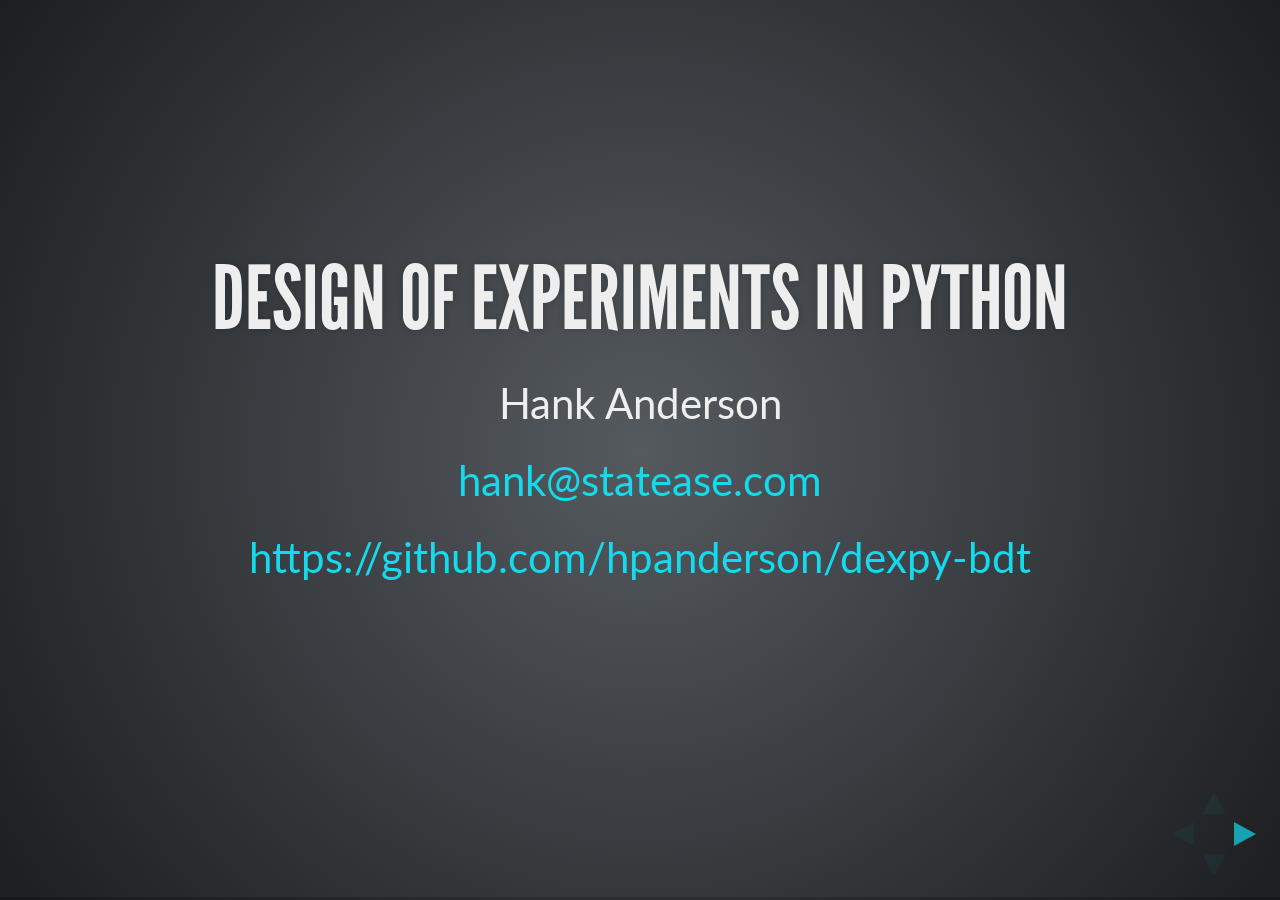
==== commit 91afb4c2: "Merged example slides." ====
--- a/index.html
+++ b/index.html
@@ -21,17 +21,12 @@
 <div class="reveal">
 <div class="slides">
 
-<section data-markdown>
-	<textarea data-template>
-
-## Design of Experiments in Python
-
-Hank Anderson
-
-[hank@statease.com](mailto:hank@statease.com)<br>
-[https://github.com/hpanderson/dexpy-bdt](https://github.com/hpanderson/dexpy-bdt)
-
-	</textarea>
+<section>
+  <h2>Design of Experiments in Python</h2>
+
+  <p>Hank Anderson</p>
+  <p><a href="mailto:hank@statease.com">hank@statease.com</a></p>
+  <p><a href="https://github.com/hpanderson/dexpy-bdt">https://github.com/hpanderson/dexpy-bdt</a></p>
 </section>
 
 <section data-markdown>
@@ -55,6 +50,10 @@
     <p>A systematic series of tests, in which purposeful changes are made to input factors, so that you may identify causes for significant changes in the output responses.</p>
     <!--<p>NIST has a <a href="http://www.itl.nist.gov/div898/handbook/pri/section1/pri1.htm">nice primer on DOE</a>.</p>-->
     <img src="img/doe_digraph.svg">
+
+    <aside class="notes">
+      Emphasise controllable factors
+    </aside>
 
   </section>
 
@@ -82,32 +81,28 @@
       <img src="img/correlation.png"><br>
       <small style="font-size:8;"><a href="http://tylervigen.com/view_correlation?id=97">source</a></small>
     </p>
-  </section>
-  <section>
-    <img src="img/tinfoil_coffee.png">
-  </section>
-</section>
-
-<section>
-  <section data-markdown>
-    <textarea data-template>
-## What Is It For?
-
-* **Screening Experiments** - Determining which inputs to your system are important
-* **Modeling a Process** - Gain a better understanding of your system
-* **Optimization** - Find the combination of inputs that results in a better output
-* **Robustness** - Find a combination of inputs that produces a consistent result
-    </textarea>
-  </section>
-
-  <section data-markdown>
-    <textarea data-template>
-## Examples
-* A/B testing of a website
-* Allocating marketing budget resources
-* Microwave popcorn
-    </textarea>
-  </section>
+    <aside class="notes">
+      Need to be in control of the process, making changes that produce data, not merely observing or receiving data.
+    </aside>
+  </section>
+  <section>
+    <blockquote>
+    To consult the statistician after an experiment is finished is often merely to ask him to conduct a post mortem examination. He can perhaps say what the experiment died of.
+    </blockquote>
+    - R.A. Fisher
+  </section>
+</section>
+
+<section>
+  <h2>What Is It For?</h2>
+  <div style="font-size:24; text-align: left;">
+    <p class="fragment"><b>Screening</b> - Identify important factors</p>
+    <p class="fragment" style="padding-left:50px;">Example: A manufacturer changing many different properties of a stent to determine which ones affect burst pressure.</p>
+    <p class="fragment"><b>Optimization</b> - Improve the output of your process</p>
+    <p class="fragment" style="padding-left:50px;">Example: Multifactor testing of different layouts of a website.</p>
+    <p class="fragment"><b>Robustness</b> - Find a combination of inputs that produces a consistent result</p>
+    <p class="fragment" style="padding-left:50px;">Example: Injection molding process with a difficult to control moisture component.</p>
+  </div>
 </section>
 
 <section data-markdown>
@@ -115,12 +110,12 @@
 ## DoE in Python: dexpy
 
 * Based on Design-Expert<sup>&reg;</sup> software, a package for design and analysis of industrial experiments
-* Apache2 licensed, pure python (for now), available on pypi
+* Apache2 licensed
 * Other alternatives are:
-   * [pyDOE](https://github.com/tisimst/pyDOE) (not actively maintained)
-   * R [???](https://cran.r-project.org/web/views/ExperimentalDesign.html)
-   * [SciDOE](https://forge.scilab.org/index.php/p/scidoe/)
-   * [gosset](http://neilsloane.com/gosset/)
+   * Python - [pyDOE](https://github.com/tisimst/pyDOE)
+   * R - [AlgDesign, DoE.base, many more...](https://cran.r-project.org/web/views/ExperimentalDesign.html)
+   * Scilab - [SciDOE](https://forge.scilab.org/index.php/p/scidoe/)
+   * c - [gosset](http://neilsloane.com/gosset/)
    * Proprietary software ($$$) - [Design-Expert](https://www.statease.com), [JMP](https://www.jmp.com), [Minitab](https://www.minitab.com)
   </textarea>
 </section>
@@ -156,47 +151,13 @@
 </section>
 
 <section>
-	<section>
-
-		<h3>One Factor at a Time Experimentation</h3>
-
-		<ul>
-			<li>Hold all inputs constant, then change one at a time</li>
-			<li>Cannot detect interactions, e.g. grind size and amount of coffee have a synergistic relationship</li>
-			<li>Inefficient</li>
-    </ul>
-  </section>
-
-  <section>
-    <img src="img/ofat.svg">
-	</section>
-
-  <section>
-    <img src="img/ofat_3d.svg">
-	</section>
-</section>
-
-<section>
-  <section data-markdown>
-    <textarea data-template>
-## Factorial Design
-
-* Change multiple inputs at once
-* Reveals interactions
-* Maximizes information with minimum runs
-    </textarea>
-  </section>
-  <section>
-    <img src="img/factorial.svg">
-  </section>
-  <section>
-    <img src="img/factorial_3d.svg">
-  </section>
+  <p>How do we know whether a given design will yield usable results?</p>
 </section>
 
 <section>
   <h2>Statistical Power</h2>
 
+  <!--
   <p>The probability that a design will detect an active effect.</p>
 
   <table>
@@ -219,9 +180,14 @@
         <td>OK</td>
       </tr>
     </tbody>
-  </table>
-
-  <p>Power is expressed as a probability to detect an effect of size Δ, given noise σ. This is typically given as a delta to sigma ratio Δ/σ. Power is a function of the signal to noise ratio, as well as the number and layout of experiments in the design.</p>
+    </table>-->
+
+  <p>
+    Power is expressed as a probability to detect an effect of size Δ, given
+    noise σ. This is typically given as a delta to sigma ratio Δ/σ. Power is
+    a function of the signal to noise ratio, as well as the number and layout
+    of experiments in the design.
+  </p>
 </section>
 
 <section>
@@ -276,7 +242,7 @@
     <p>
       If expert testers are too expensive, and we are unwilling to compromise
       our standards, then the only remaining option is to change the experimental
-      deisgn. In this toy example, there isn't much we can do other than increase
+      design. In this toy example, there isn't much we can do other than increase
       the number of pots of coffee from 50 to 200.
     </p>
   </section>
@@ -288,6 +254,35 @@
       can also increase power.
     </p>
   </section>
+  <!--<section>
+    <blockquote>
+      Even the most stupid of men, by some instinct of nature, by himself and
+      without any instruction, is convinced that the more observations have
+      been made, the less danger there is of wandering from one's goal.
+    </blockquote>
+    -Jacob Bernoulli
+  </section>-->
+</section>
+
+<section>
+	<section>
+
+		<h3>One Factor at a Time Experimentation</h3>
+
+		<ul>
+			<li>Hold all inputs constant, then change one at a time</li>
+			<li>Cannot detect interactions, e.g. grind size and amount of coffee have a synergistic relationship</li>
+			<li>Inefficient</li>
+    </ul>
+  </section>
+
+  <section>
+    <img src="img/ofat.svg">
+	</section>
+
+  <section>
+    <img src="img/ofat_3d.svg">
+	</section>
 </section>
 
 <section>
@@ -330,6 +325,26 @@
     </textarea>
   </section>
 </section>
+
+<section>
+  <section data-markdown>
+    <textarea data-template>
+## Factorial Design
+
+* Change multiple inputs at once
+* Reveals interactions
+* Maximizes information with minimum runs
+    </textarea>
+  </section>
+  <section>
+    <img src="img/factorial.svg">
+  </section>
+  <section>
+    <img src="img/factorial_3d.svg">
+  </section>
+</section>
+
+
 
 <section>
   <section>
@@ -846,7 +861,7 @@
   <section>
     <h1>Prediction</h1>
   </section>
-  <section>
+  <!--<section>
     <h2>Actual vs Predicted</h2>
     <p>
       If we take the experiment data from the design and use our new model to fit that data, then plot it against
@@ -874,7 +889,7 @@
   </section>
   <section>
     <img src="img/actual_vs_predicted.svg">
-  </section>
+  </section>-->
 
   <section>
     <h2>Interaction Plots</h2>
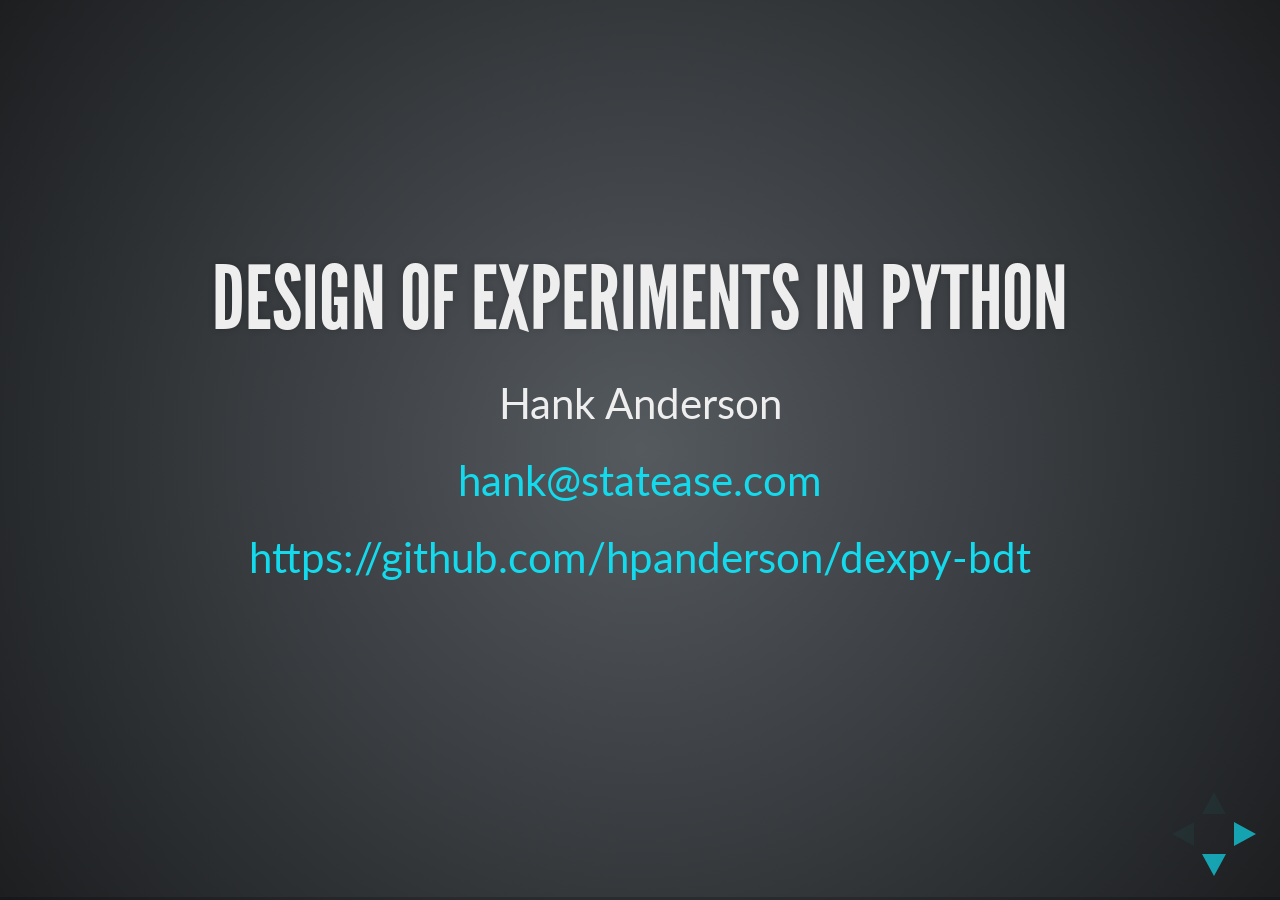
==== commit a85f23c4: "Added slide on Stat-Ease." ====
--- a/index.html
+++ b/index.html
@@ -1,32 +1,75 @@
 
 <html>
 <head>
-		<meta charset="utf-8">
-		<title>dexpy demo</title>
-    <link rel="stylesheet" href="reveal.js/css/reveal.css">
-    <link rel="stylesheet" href="reveal.js/css/theme/league.css">
-		<!-- Code syntax highlighting -->
-		<link rel="stylesheet" href="reveal.js/lib/css/zenburn.css">
-
-		<!-- Printing and PDF exports -->
-		<script>
-				var link = document.createElement( 'link' );
-				link.rel = 'stylesheet';
-				link.type = 'text/css';
-				link.href = window.location.search.match( /print-pdf/gi ) ? 'reveal.js/css/print/pdf.css' : 'reveal.js/css/print/paper.css';
-				document.getElementsByTagName( 'head' )[0].appendChild( link );
-		</script>
+
+<meta charset="utf-8">
+<title>dexpy demo</title>
+<link rel="stylesheet" href="reveal.js/css/reveal.css">
+<link rel="stylesheet" href="reveal.js/css/theme/league.css">
+<!-- Code syntax highlighting -->
+<link rel="stylesheet" href="reveal.js/lib/css/zenburn.css">
+
+<!-- Printing and PDF exports -->
+<script>
+    var link = document.createElement( 'link' );
+    link.rel = 'stylesheet';
+    link.type = 'text/css';
+    link.href = window.location.search.match( /print-pdf/gi ) ? 'reveal.js/css/print/pdf.css' : 'reveal.js/css/print/paper.css';
+    document.getElementsByTagName( 'head' )[0].appendChild( link );
+</script>
+
+<style>
+table.coffeeTable {
+  font-size: 16; 
+}
+
+table.coffeeTable td:first-child, table.coffeeTable th:first-child {
+  border-right: 2px solid white;
+}
+
+table.coffeeResultsTable td:last-child, table.coffeeResultsTable th:last-child {
+  border-left: 2px solid white;
+}
+
+table.coffeeResultsTable td:last-child {
+  color: #cd853f; 
+  border-color: white;
+}
+
+div.coffeePot {
+  margin-bottom: 20px;
+}
+
+div.coffeePot img {
+  margin: 0px;
+  border: none;
+  background: transparent;
+}
+</style>
+
+
 </head>
 <body>
 <div class="reveal">
 <div class="slides">
 
 <section>
-  <h2>Design of Experiments in Python</h2>
-
-  <p>Hank Anderson</p>
-  <p><a href="mailto:hank@statease.com">hank@statease.com</a></p>
-  <p><a href="https://github.com/hpanderson/dexpy-bdt">https://github.com/hpanderson/dexpy-bdt</a></p>
+  <section>
+    <h2>Design of Experiments in Python</h2>
+
+    <p>Hank Anderson</p>
+    <p><a href="mailto:hank@statease.com">hank@statease.com</a></p>
+    <p><a href="https://github.com/hpanderson/dexpy-bdt">https://github.com/hpanderson/dexpy-bdt</a></p>
+  </section>
+
+  <section>
+    <img src="img/se_logo.svg" style="border: none; background: transparent;" height="100px"><br>
+    <ul>
+      <li>Founded in 1985 in Minneapolis</li>
+      <li>Focused on Design of Experiments</li>
+      <li>Makers of <a href="https://statease.com/dx10">Design-Expert</a><sup style="font-size: 20">&reg;</sup> software and <a href="https://statease.github.io/dexpy/">dexpy</a></li>
+    </ul>
+  </section>
 </section>
 
 <section data-markdown>
@@ -94,22 +137,43 @@
 </section>
 
 <section>
-  <h2>What Is It For?</h2>
-  <div style="font-size:24; text-align: left;">
+  <section>
+    <h2>What Is DOE Used For?</h2>
     <p class="fragment"><b>Screening</b> - Identify important factors</p>
-    <p class="fragment" style="padding-left:50px;">Example: A manufacturer changing many different properties of a stent to determine which ones affect burst pressure.</p>
-    <p class="fragment"><b>Optimization</b> - Improve the output of your process</p>
-    <p class="fragment" style="padding-left:50px;">Example: Multifactor testing of different layouts of a website.</p>
+    <div class="fragment" style="text-align: left;">
+      <img style="float:right;" src="img/stent.png" height="200px">
+      <p>
+        Example: A manufacturer changing many different properties of a stent to determine which ones affect burst pressure.
+      </p>
+    </div>
+  </section>
+  <section>
+    <h2>What Is DOE Used For?</h2>
+    <p><b>Optimization</b> - Improve the output of your process</p>
+    <div class="fragment" style="text-align: left;">
+      <img style="float:left; margin-right: 20px;" src="img/layout.png" height="200px">
+      <p>
+        Example: Multifactor testing of different layouts of a website.
+      </p>
+    </div>
+  </section>
+  <section>
+    <h2>What Is DOE Used For?</h2>
     <p class="fragment"><b>Robustness</b> - Find a combination of inputs that produces a consistent result</p>
-    <p class="fragment" style="padding-left:50px;">Example: Injection molding process with a difficult to control moisture component.</p>
-  </div>
+    <div class="fragment" style="text-align: left;">
+      <img style="float:right;" src="img/gear.jpg" height="200px">
+      <p>
+        Example: Injection molding process with a difficult to control moisture component.
+      </p>
+    </div>
+  </section>
 </section>
 
 <section data-markdown>
   <textarea data-template>
 ## DoE in Python: dexpy
 
-* Based on Design-Expert<sup>&reg;</sup> software, a package for design and analysis of industrial experiments
+* Based on Design-Expert<sup style="font-size: 20">&reg;</sup> software, a package for design and analysis of industrial experiments
 * Apache2 licensed
 * Other alternatives are:
    * Python - [pyDOE](https://github.com/tisimst/pyDOE)
@@ -151,7 +215,276 @@
 </section>
 
 <section>
-  <p>How do we know whether a given design will yield usable results?</p>
+  <h3>How much coffee do we need to drink?</h3>
+  <div style="text-align: left;">
+    <div class="fragment coffeePot">
+      <img src="img/coffee_pot.png" height="100px">
+      <img src="img/coffee_pot.png" height="100px">
+      <img src="img/coffee_pot.png" height="100px">
+    </div>
+    <div class="fragment coffeePot">
+      <img src="img/coffee_pot.png" height="50px">
+      <img src="img/coffee_pot.png" height="50px">
+      <img src="img/coffee_pot.png" height="50px">
+      <img src="img/coffee_pot.png" height="50px">
+      <img src="img/coffee_pot.png" height="50px">
+      <img src="img/coffee_pot.png" height="50px">
+      <img src="img/coffee_pot.png" height="50px">
+      <img src="img/coffee_pot.png" height="50px">
+      <img src="img/coffee_pot.png" height="50px">
+      <img src="img/coffee_pot.png" height="50px">
+    </div>
+    <div class="fragment coffeePot">
+      <img src="img/coffee_pot.png" height="25px">
+      <img src="img/coffee_pot.png" height="25px">
+      <img src="img/coffee_pot.png" height="25px">
+      <img src="img/coffee_pot.png" height="25px">
+      <img src="img/coffee_pot.png" height="25px">
+      <img src="img/coffee_pot.png" height="25px">
+      <img src="img/coffee_pot.png" height="25px">
+      <img src="img/coffee_pot.png" height="25px">
+      <img src="img/coffee_pot.png" height="25px">
+      <img src="img/coffee_pot.png" height="25px">
+      <img src="img/coffee_pot.png" height="25px">
+      <img src="img/coffee_pot.png" height="25px">
+      <img src="img/coffee_pot.png" height="25px">
+      <img src="img/coffee_pot.png" height="25px">
+      <img src="img/coffee_pot.png" height="25px">
+      <img src="img/coffee_pot.png" height="25px">
+      <img src="img/coffee_pot.png" height="25px">
+      <img src="img/coffee_pot.png" height="25px">
+      <img src="img/coffee_pot.png" height="25px">
+      <img src="img/coffee_pot.png" height="25px">
+      <img src="img/coffee_pot.png" height="25px">
+      <img src="img/coffee_pot.png" height="25px">
+      <img src="img/coffee_pot.png" height="25px">
+      <img src="img/coffee_pot.png" height="25px">
+      <img src="img/coffee_pot.png" height="25px">
+      <img src="img/coffee_pot.png" height="25px">
+      <img src="img/coffee_pot.png" height="25px">
+      <img src="img/coffee_pot.png" height="25px">
+      <img src="img/coffee_pot.png" height="25px">
+      <img src="img/coffee_pot.png" height="25px">
+      <img src="img/coffee_pot.png" height="25px">
+      <img src="img/coffee_pot.png" height="25px">
+      <img src="img/coffee_pot.png" height="25px">
+      <img src="img/coffee_pot.png" height="25px">
+      <img src="img/coffee_pot.png" height="25px">
+      <img src="img/coffee_pot.png" height="25px">
+      <img src="img/coffee_pot.png" height="25px">
+      <img src="img/coffee_pot.png" height="25px">
+      <img src="img/coffee_pot.png" height="25px">
+      <img src="img/coffee_pot.png" height="25px">
+      <img src="img/coffee_pot.png" height="25px">
+      <img src="img/coffee_pot.png" height="25px">
+      <img src="img/coffee_pot.png" height="25px">
+      <img src="img/coffee_pot.png" height="25px">
+      <img src="img/coffee_pot.png" height="25px">
+      <img src="img/coffee_pot.png" height="25px">
+      <img src="img/coffee_pot.png" height="25px">
+      <img src="img/coffee_pot.png" height="25px">
+      <img src="img/coffee_pot.png" height="25px">
+      <img src="img/coffee_pot.png" height="25px">
+      <img src="img/coffee_pot.png" height="25px">
+      <img src="img/coffee_pot.png" height="25px">
+      <img src="img/coffee_pot.png" height="25px">
+      <img src="img/coffee_pot.png" height="25px">
+      <img src="img/coffee_pot.png" height="25px">
+      <img src="img/coffee_pot.png" height="25px">
+      <img src="img/coffee_pot.png" height="25px">
+      <img src="img/coffee_pot.png" height="25px">
+      <img src="img/coffee_pot.png" height="25px">
+      <img src="img/coffee_pot.png" height="25px">
+      <img src="img/coffee_pot.png" height="25px">
+      <img src="img/coffee_pot.png" height="25px">
+      <img src="img/coffee_pot.png" height="25px">
+      <img src="img/coffee_pot.png" height="25px">
+      <img src="img/coffee_pot.png" height="25px">
+      <img src="img/coffee_pot.png" height="25px">
+      <img src="img/coffee_pot.png" height="25px">
+      <img src="img/coffee_pot.png" height="25px">
+      <img src="img/coffee_pot.png" height="25px">
+      <img src="img/coffee_pot.png" height="25px">
+      <img src="img/coffee_pot.png" height="25px">
+      <img src="img/coffee_pot.png" height="25px">
+      <img src="img/coffee_pot.png" height="25px">
+      <img src="img/coffee_pot.png" height="25px">
+      <img src="img/coffee_pot.png" height="25px">
+      <img src="img/coffee_pot.png" height="25px">
+      <img src="img/coffee_pot.png" height="25px">
+      <img src="img/coffee_pot.png" height="25px">
+      <img src="img/coffee_pot.png" height="25px">
+      <img src="img/coffee_pot.png" height="25px">
+      <img src="img/coffee_pot.png" height="25px">
+      <img src="img/coffee_pot.png" height="25px">
+      <img src="img/coffee_pot.png" height="25px">
+      <img src="img/coffee_pot.png" height="25px">
+      <img src="img/coffee_pot.png" height="25px">
+      <img src="img/coffee_pot.png" height="25px">
+      <img src="img/coffee_pot.png" height="25px">
+      <img src="img/coffee_pot.png" height="25px">
+      <img src="img/coffee_pot.png" height="25px">
+      <img src="img/coffee_pot.png" height="25px">
+      <img src="img/coffee_pot.png" height="25px">
+      <img src="img/coffee_pot.png" height="25px">
+      <img src="img/coffee_pot.png" height="25px">
+      <img src="img/coffee_pot.png" height="25px">
+      <img src="img/coffee_pot.png" height="25px">
+      <img src="img/coffee_pot.png" height="25px">
+      <img src="img/coffee_pot.png" height="25px">
+      <img src="img/coffee_pot.png" height="25px">
+      <img src="img/coffee_pot.png" height="25px">
+      <img src="img/coffee_pot.png" height="25px">
+      <img src="img/coffee_pot.png" height="25px">
+      <img src="img/coffee_pot.png" height="25px">
+      <img src="img/coffee_pot.png" height="25px">
+      <img src="img/coffee_pot.png" height="25px">
+      <img src="img/coffee_pot.png" height="25px">
+      <img src="img/coffee_pot.png" height="25px">
+      <img src="img/coffee_pot.png" height="25px">
+      <img src="img/coffee_pot.png" height="25px">
+      <img src="img/coffee_pot.png" height="25px">
+      <img src="img/coffee_pot.png" height="25px">
+      <img src="img/coffee_pot.png" height="25px">
+      <img src="img/coffee_pot.png" height="25px">
+      <img src="img/coffee_pot.png" height="25px">
+      <img src="img/coffee_pot.png" height="25px">
+      <img src="img/coffee_pot.png" height="25px">
+      <img src="img/coffee_pot.png" height="25px">
+      <img src="img/coffee_pot.png" height="25px">
+      <img src="img/coffee_pot.png" height="25px">
+      <img src="img/coffee_pot.png" height="25px">
+      <img src="img/coffee_pot.png" height="25px">
+      <img src="img/coffee_pot.png" height="25px">
+      <img src="img/coffee_pot.png" height="25px">
+      <img src="img/coffee_pot.png" height="25px">
+      <img src="img/coffee_pot.png" height="25px">
+      <img src="img/coffee_pot.png" height="25px">
+      <img src="img/coffee_pot.png" height="25px">
+      <img src="img/coffee_pot.png" height="25px">
+      <img src="img/coffee_pot.png" height="25px">
+      <img src="img/coffee_pot.png" height="25px">
+      <img src="img/coffee_pot.png" height="25px">
+      <img src="img/coffee_pot.png" height="25px">
+      <img src="img/coffee_pot.png" height="25px">
+      <img src="img/coffee_pot.png" height="25px">
+      <img src="img/coffee_pot.png" height="25px">
+      <img src="img/coffee_pot.png" height="25px">
+      <img src="img/coffee_pot.png" height="25px">
+      <img src="img/coffee_pot.png" height="25px">
+      <img src="img/coffee_pot.png" height="25px">
+      <img src="img/coffee_pot.png" height="25px">
+      <img src="img/coffee_pot.png" height="25px">
+      <img src="img/coffee_pot.png" height="25px">
+      <img src="img/coffee_pot.png" height="25px">
+      <img src="img/coffee_pot.png" height="25px">
+      <img src="img/coffee_pot.png" height="25px">
+      <img src="img/coffee_pot.png" height="25px">
+      <img src="img/coffee_pot.png" height="25px">
+      <img src="img/coffee_pot.png" height="25px">
+      <img src="img/coffee_pot.png" height="25px">
+      <img src="img/coffee_pot.png" height="25px">
+      <img src="img/coffee_pot.png" height="25px">
+      <img src="img/coffee_pot.png" height="25px">
+      <img src="img/coffee_pot.png" height="25px">
+      <img src="img/coffee_pot.png" height="25px">
+      <img src="img/coffee_pot.png" height="25px">
+      <img src="img/coffee_pot.png" height="25px">
+      <img src="img/coffee_pot.png" height="25px">
+      <img src="img/coffee_pot.png" height="25px">
+      <img src="img/coffee_pot.png" height="25px">
+      <img src="img/coffee_pot.png" height="25px">
+      <img src="img/coffee_pot.png" height="25px">
+      <img src="img/coffee_pot.png" height="25px">
+      <img src="img/coffee_pot.png" height="25px">
+      <img src="img/coffee_pot.png" height="25px">
+      <img src="img/coffee_pot.png" height="25px">
+      <img src="img/coffee_pot.png" height="25px">
+      <img src="img/coffee_pot.png" height="25px">
+      <img src="img/coffee_pot.png" height="25px">
+      <img src="img/coffee_pot.png" height="25px">
+      <img src="img/coffee_pot.png" height="25px">
+      <img src="img/coffee_pot.png" height="25px">
+      <img src="img/coffee_pot.png" height="25px">
+      <img src="img/coffee_pot.png" height="25px">
+      <img src="img/coffee_pot.png" height="25px">
+      <img src="img/coffee_pot.png" height="25px">
+      <img src="img/coffee_pot.png" height="25px">
+      <img src="img/coffee_pot.png" height="25px">
+      <img src="img/coffee_pot.png" height="25px">
+      <img src="img/coffee_pot.png" height="25px">
+      <img src="img/coffee_pot.png" height="25px">
+      <img src="img/coffee_pot.png" height="25px">
+      <img src="img/coffee_pot.png" height="25px">
+      <img src="img/coffee_pot.png" height="25px">
+      <img src="img/coffee_pot.png" height="25px">
+      <img src="img/coffee_pot.png" height="25px">
+      <img src="img/coffee_pot.png" height="25px">
+      <img src="img/coffee_pot.png" height="25px">
+      <img src="img/coffee_pot.png" height="25px">
+      <img src="img/coffee_pot.png" height="25px">
+      <img src="img/coffee_pot.png" height="25px">
+      <img src="img/coffee_pot.png" height="25px">
+      <img src="img/coffee_pot.png" height="25px">
+      <img src="img/coffee_pot.png" height="25px">
+      <img src="img/coffee_pot.png" height="25px">
+      <img src="img/coffee_pot.png" height="25px">
+      <img src="img/coffee_pot.png" height="25px">
+      <img src="img/coffee_pot.png" height="25px">
+      <img src="img/coffee_pot.png" height="25px">
+      <img src="img/coffee_pot.png" height="25px">
+      <img src="img/coffee_pot.png" height="25px">
+      <img src="img/coffee_pot.png" height="25px">
+      <img src="img/coffee_pot.png" height="25px">
+      <img src="img/coffee_pot.png" height="25px">
+      <img src="img/coffee_pot.png" height="25px">
+      <img src="img/coffee_pot.png" height="25px">
+      <img src="img/coffee_pot.png" height="25px">
+      <img src="img/coffee_pot.png" height="25px">
+      <img src="img/coffee_pot.png" height="25px">
+      <img src="img/coffee_pot.png" height="25px">
+      <img src="img/coffee_pot.png" height="25px">
+      <img src="img/coffee_pot.png" height="25px">
+      <img src="img/coffee_pot.png" height="25px">
+      <img src="img/coffee_pot.png" height="25px">
+      <img src="img/coffee_pot.png" height="25px">
+      <img src="img/coffee_pot.png" height="25px">
+      <img src="img/coffee_pot.png" height="25px">
+      <img src="img/coffee_pot.png" height="25px">
+      <img src="img/coffee_pot.png" height="25px">
+      <img src="img/coffee_pot.png" height="25px">
+      <img src="img/coffee_pot.png" height="25px">
+      <img src="img/coffee_pot.png" height="25px">
+      <img src="img/coffee_pot.png" height="25px">
+      <img src="img/coffee_pot.png" height="25px">
+      <img src="img/coffee_pot.png" height="25px">
+      <img src="img/coffee_pot.png" height="25px">
+      <img src="img/coffee_pot.png" height="25px">
+      <img src="img/coffee_pot.png" height="25px">
+      <img src="img/coffee_pot.png" height="25px">
+      <img src="img/coffee_pot.png" height="25px">
+      <img src="img/coffee_pot.png" height="25px">
+      <img src="img/coffee_pot.png" height="25px">
+      <img src="img/coffee_pot.png" height="25px">
+      <img src="img/coffee_pot.png" height="25px">
+      <img src="img/coffee_pot.png" height="25px">
+      <img src="img/coffee_pot.png" height="25px">
+      <img src="img/coffee_pot.png" height="25px">
+      <img src="img/coffee_pot.png" height="25px">
+      <img src="img/coffee_pot.png" height="25px">
+      <img src="img/coffee_pot.png" height="25px">
+      <img src="img/coffee_pot.png" height="25px">
+      <img src="img/coffee_pot.png" height="25px">
+    </div>
+  </div>
+  <!--<p style="font-size: 14;">
+    Factorial, Fractional factorial, D-optimal design, Plackett-Burman,
+    Taguchi OA, Definitive Screening, Box-Behnken, Central composite,
+    Generalized randomized block design, Balanced incomplete block design,
+    Latin square, Graeco-Latin square, Orthogonal array, Latin hypercube,
+    Simplex Lattice, A-optimal design, Simplex Centroid, Hybrid, Pentagonal,
+    Hexagonal, Doehlert, Crossover study, Sequential analysis, I-optimal design
+  </p>-->
 </section>
 
 <section>
@@ -310,6 +643,9 @@
                                  ofat_df, 2.0, 0.05)
       </code>
     </pre>
+  <aside class="notes">
+    Mention the model parameter (patsy).
+  </aside>
   </section>
   <section data-markdown>
     <textarea data-template>
@@ -417,214 +753,6 @@
 			</code>
 		</pre>
 	</section>
-  <section>
-    <table style="font-size: 16;">
-      <thead>
-        <tr>
-          <th></th>
-          <th>amount</th>
-          <th>grind_size</th>
-          <th>brew_time</th>
-          <th>grind_type</th>
-          <th>beans</th>
-        </tr>
-      </thead>
-      <tbody>
-        <tr>
-          <th>0</th>
-          <td>2.5</td>
-          <td>8</td>
-          <td>3.5</td>
-          <td>burr</td>
-          <td>dark</td>
-        </tr>
-        <tr>
-          <th>1</th>
-          <td>2.5</td>
-          <td>8</td>
-          <td>3.5</td>
-          <td>blade</td>
-          <td>light</td>
-        </tr>
-        <tr>
-          <th>2</th>
-          <td>2.5</td>
-          <td>8</td>
-          <td>4.5</td>
-          <td>burr</td>
-          <td>light</td>
-        </tr>
-        <tr>
-          <th>3</th>
-          <td>2.5</td>
-          <td>8</td>
-          <td>4.5</td>
-          <td>blade</td>
-          <td>dark</td>
-        </tr>
-        <tr>
-          <th>4</th>
-          <td>2.5</td>
-          <td>10</td>
-          <td>3.5</td>
-          <td>burr</td>
-          <td>light</td>
-        </tr>
-        <tr>
-          <th>5</th>
-          <td>2.5</td>
-          <td>10</td>
-          <td>3.5</td>
-          <td>blade</td>
-          <td>dark</td>
-        </tr>
-        <tr>
-          <th>6</th>
-          <td>2.5</td>
-          <td>10</td>
-          <td>4.5</td>
-          <td>burr</td>
-          <td>dark</td>
-        </tr>
-        <tr>
-          <th>7</th>
-          <td>2.5</td>
-          <td>10</td>
-          <td>4.5</td>
-          <td>blade</td>
-          <td>light</td>
-        </tr>
-        <tr>
-          <th>8</th>
-          <td>4</td>
-          <td>8</td>
-          <td>3.5</td>
-          <td>burr</td>
-          <td>light</td>
-        </tr>
-        <tr>
-          <th>9</th>
-          <td>4</td>
-          <td>8</td>
-          <td>3.5</td>
-          <td>blade</td>
-          <td>dark</td>
-        </tr>
-        <tr>
-          <th>10</th>
-          <td>4</td>
-          <td>8</td>
-          <td>4.5</td>
-          <td>burr</td>
-          <td>dark</td>
-        </tr>
-        <tr>
-          <th>11</th>
-          <td>4</td>
-          <td>8</td>
-          <td>4.5</td>
-          <td>blade</td>
-          <td>light</td>
-        </tr>
-        <tr>
-          <th>12</th>
-          <td>4</td>
-          <td>10</td>
-          <td>3.5</td>
-          <td>burr</td>
-          <td>dark</td>
-        </tr>
-        <tr>
-          <th>13</th>
-          <td>4</td>
-          <td>10</td>
-          <td>3.5</td>
-          <td>blade</td>
-          <td>light</td>
-        </tr>
-        <tr>
-          <th>14</th>
-          <td>4</td>
-          <td>10</td>
-          <td>4.5</td>
-          <td>burr</td>
-          <td>light</td>
-        </tr>
-        <tr>
-          <th>15</th>
-          <td>4</td>
-          <td>10</td>
-          <td>4.5</td>
-          <td>blade</td>
-          <td>dark</td>
-        </tr>
-          <tr>
-          <th>16</th>
-          <td>3.25</td>
-          <td>9</td>
-          <td>4</td>
-          <td>burr</td>
-          <td>light</td>
-        </tr>
-        <tr>
-          <th>17</th>
-          <td>3.25</td>
-          <td>9</td>
-          <td>4</td>
-          <td>burr</td>
-          <td>dark</td>
-        </tr>
-        <tr>
-          <th>18</th>
-          <td>3.25</td>
-          <td>9</td>
-          <td>4</td>
-          <td>blade</td>
-          <td>light</td>
-        </tr>
-        <tr>
-          <th>19</th>
-          <td>3.25</td>
-          <td>9</td>
-          <td>4</td>
-          <td>blade</td>
-          <td>dark</td>
-        </tr>
-        <tr>
-          <th>20</th>
-          <td>3.25</td>
-          <td>9</td>
-          <td>4</td>
-          <td>burr</td>
-          <td>light</td>
-        </tr>
-        <tr>
-          <th>21</th>
-          <td>3.25</td>
-          <td>9</td>
-          <td>4</td>
-          <td>burr</td>
-          <td>dark</td>
-        </tr>
-        <tr>
-          <th>22</th>
-          <td>3.25</td>
-          <td>9</td>
-          <td>4</td>
-          <td>blade</td>
-          <td>light</td>
-        </tr>
-        <tr>
-          <th>23</th>
-          <td>3.25</td>
-          <td>9</td>
-          <td>4</td>
-          <td>blade</td>
-          <td>dark</td>
-        </tr>
-      </tbody>
-    </table>
-  </section>
 
   <section>
     <h2>2<sup>(5-1)</sup> Factorial Power</h2>
@@ -670,6 +798,7 @@
                          'brew_time',
                          'grind_type',
                          'beans']
+
 twofi_model = "(" + '+'.join(coffee_design.columns) + ")**2"
 fractional_power = dexpy.power.f_power(twofi_model, coffee_design,
                                        2.0, 0.05)
@@ -750,6 +879,457 @@
       </tbody>
     </table>
   </section>
+</section>
+
+<section>
+  <table class="coffeeTable">
+    <thead>
+      <tr>
+        <th></th>
+        <th>amount</th>
+        <th>grind_size</th>
+        <th>brew_time</th>
+        <th>grind_type</th>
+        <th>beans</th>
+      </tr>
+    </thead>
+    <tbody>
+      <tr>
+        <th>0</th>
+        <td>2.5</td>
+        <td>8</td>
+        <td>3.5</td>
+        <td>burr</td>
+        <td>dark</td>
+      </tr>
+      <tr>
+        <th>1</th>
+        <td>2.5</td>
+        <td>8</td>
+        <td>3.5</td>
+        <td>blade</td>
+        <td>light</td>
+      </tr>
+      <tr>
+        <th>2</th>
+        <td>2.5</td>
+        <td>8</td>
+        <td>4.5</td>
+        <td>burr</td>
+        <td>light</td>
+      </tr>
+      <tr>
+        <th>3</th>
+        <td>2.5</td>
+        <td>8</td>
+        <td>4.5</td>
+        <td>blade</td>
+        <td>dark</td>
+      </tr>
+      <tr>
+        <th>4</th>
+        <td>2.5</td>
+        <td>10</td>
+        <td>3.5</td>
+        <td>burr</td>
+        <td>light</td>
+      </tr>
+      <tr>
+        <th>5</th>
+        <td>2.5</td>
+        <td>10</td>
+        <td>3.5</td>
+        <td>blade</td>
+        <td>dark</td>
+      </tr>
+      <tr>
+        <th>6</th>
+        <td>2.5</td>
+        <td>10</td>
+        <td>4.5</td>
+        <td>burr</td>
+        <td>dark</td>
+      </tr>
+      <tr>
+        <th>7</th>
+        <td>2.5</td>
+        <td>10</td>
+        <td>4.5</td>
+        <td>blade</td>
+        <td>light</td>
+      </tr>
+      <tr>
+        <th>8</th>
+        <td>4</td>
+        <td>8</td>
+        <td>3.5</td>
+        <td>burr</td>
+        <td>light</td>
+      </tr>
+      <tr>
+        <th>9</th>
+        <td>4</td>
+        <td>8</td>
+        <td>3.5</td>
+        <td>blade</td>
+        <td>dark</td>
+      </tr>
+      <tr>
+        <th>10</th>
+        <td>4</td>
+        <td>8</td>
+        <td>4.5</td>
+        <td>burr</td>
+        <td>dark</td>
+      </tr>
+      <tr>
+        <th>11</th>
+        <td>4</td>
+        <td>8</td>
+        <td>4.5</td>
+        <td>blade</td>
+        <td>light</td>
+      </tr>
+      <tr>
+        <th>12</th>
+        <td>4</td>
+        <td>10</td>
+        <td>3.5</td>
+        <td>burr</td>
+        <td>dark</td>
+      </tr>
+      <tr>
+        <th>13</th>
+        <td>4</td>
+        <td>10</td>
+        <td>3.5</td>
+        <td>blade</td>
+        <td>light</td>
+      </tr>
+      <tr>
+        <th>14</th>
+        <td>4</td>
+        <td>10</td>
+        <td>4.5</td>
+        <td>burr</td>
+        <td>light</td>
+      </tr>
+      <tr>
+        <th>15</th>
+        <td>4</td>
+        <td>10</td>
+        <td>4.5</td>
+        <td>blade</td>
+        <td>dark</td>
+      </tr>
+        <tr>
+        <th>16</th>
+        <td>3.25</td>
+        <td>9</td>
+        <td>4</td>
+        <td>burr</td>
+        <td>light</td>
+      </tr>
+      <tr>
+        <th>17</th>
+        <td>3.25</td>
+        <td>9</td>
+        <td>4</td>
+        <td>burr</td>
+        <td>dark</td>
+      </tr>
+      <tr>
+        <th>18</th>
+        <td>3.25</td>
+        <td>9</td>
+        <td>4</td>
+        <td>blade</td>
+        <td>light</td>
+      </tr>
+      <tr>
+        <th>19</th>
+        <td>3.25</td>
+        <td>9</td>
+        <td>4</td>
+        <td>blade</td>
+        <td>dark</td>
+      </tr>
+      <tr>
+        <th>20</th>
+        <td>3.25</td>
+        <td>9</td>
+        <td>4</td>
+        <td>burr</td>
+        <td>light</td>
+      </tr>
+      <tr>
+        <th>21</th>
+        <td>3.25</td>
+        <td>9</td>
+        <td>4</td>
+        <td>burr</td>
+        <td>dark</td>
+      </tr>
+      <tr>
+        <th>22</th>
+        <td>3.25</td>
+        <td>9</td>
+        <td>4</td>
+        <td>blade</td>
+        <td>light</td>
+      </tr>
+      <tr>
+        <th>23</th>
+        <td>3.25</td>
+        <td>9</td>
+        <td>4</td>
+        <td>blade</td>
+        <td>dark</td>
+      </tr>
+    </tbody>
+  </table>
+</section>
+
+<section>
+  <h2>Conduct the Experiment</h2>
+  <img class="fragment" src="img/empty_cups.jpg">
+</section>
+
+<section>
+  <table class="coffeeTable coffeeResultsTable">
+    <thead>
+      <tr>
+        <th></th>
+        <th>amount</th>
+        <th>grind_size</th>
+        <th>brew_time</th>
+        <th>grind_type</th>
+        <th>beans</th>
+        <th>taste_rating</th>
+      </tr>
+    </thead>
+    <tbody>
+      <tr>
+        <th>0</th>
+        <td>2.5</td>
+        <td>8</td>
+        <td>3.5</td>
+        <td>burr</td>
+        <td>dark</td>
+        <td>4.53</td>
+      </tr>
+      <tr>
+        <th>1</th>
+        <td>2.5</td>
+        <td>8</td>
+        <td>3.5</td>
+        <td>blade</td>
+        <td>light</td>
+        <td>1.6336</td>
+      </tr>
+      <tr>
+        <th>2</th>
+        <td>2.5</td>
+        <td>8</td>
+        <td>4.5</td>
+        <td>burr</td>
+        <td>light</td>
+        <td>1.363</td>
+      </tr>
+      <tr>
+        <th>3</th>
+        <td>2.5</td>
+        <td>8</td>
+        <td>4.5</td>
+        <td>blade</td>
+        <td>dark</td>
+        <td>8.7</td>
+      </tr>
+      <tr>
+        <th>4</th>
+        <td>2.5</td>
+        <td>10</td>
+        <td>3.5</td>
+        <td>burr</td>
+        <td>light</td>
+        <td>1.679</td>
+      </tr>
+      <tr>
+        <th>5</th>
+        <td>2.5</td>
+        <td>10</td>
+        <td>3.5</td>
+        <td>blade</td>
+        <td>dark</td>
+        <td>2.895</td>
+      </tr>
+      <tr>
+        <th>6</th>
+        <td>2.5</td>
+        <td>10</td>
+        <td>4.5</td>
+        <td>burr</td>
+        <td>dark</td>
+        <td>7.341</td>
+      </tr>
+      <tr>
+        <th>7</th>
+        <td>2.5</td>
+        <td>10</td>
+        <td>4.5</td>
+        <td>blade</td>
+        <td>light</td>
+        <td>3.642</td>
+      </tr>
+      <tr>
+        <th>8</th>
+        <td>4</td>
+        <td>8</td>
+        <td>3.5</td>
+        <td>burr</td>
+        <td>light</td>
+        <td>6.974</td>
+      </tr>
+      <tr>
+        <th>9</th>
+        <td>4</td>
+        <td>8</td>
+        <td>3.5</td>
+        <td>blade</td>
+        <td>dark</td>
+        <td>3.398</td>
+      </tr>
+      <tr>
+        <th>10</th>
+        <td>4</td>
+        <td>8</td>
+        <td>4.5</td>
+        <td>burr</td>
+        <td>dark</td>
+        <td>3.913</td>
+      </tr>
+      <tr>
+        <th>11</th>
+        <td>4</td>
+        <td>8</td>
+        <td>4.5</td>
+        <td>blade</td>
+        <td>light</td>
+        <td>9.04</td>
+      </tr>
+      <tr>
+        <th>12</th>
+        <td>4</td>
+        <td>10</td>
+        <td>3.5</td>
+        <td>burr</td>
+        <td>dark</td>
+        <td>5.092</td>
+      </tr>
+      <tr>
+        <th>13</th>
+        <td>4</td>
+        <td>10</td>
+        <td>3.5</td>
+        <td>blade</td>
+        <td>light</td>
+        <td>3.718</td>
+      </tr>
+      <tr>
+        <th>14</th>
+        <td>4</td>
+        <td>10</td>
+        <td>4.5</td>
+        <td>burr</td>
+        <td>light</td>
+        <td>8.227</td>
+      </tr>
+      <tr>
+        <th>15</th>
+        <td>4</td>
+        <td>10</td>
+        <td>4.5</td>
+        <td>blade</td>
+        <td>dark</td>
+        <td>6.992</td>
+      </tr>
+        <tr>
+        <th>16</th>
+        <td>3.25</td>
+        <td>9</td>
+        <td>4</td>
+        <td>burr</td>
+        <td>light</td>
+        <td>4.419</td>
+      </tr>
+      <tr>
+        <th>17</th>
+        <td>3.25</td>
+        <td>9</td>
+        <td>4</td>
+        <td>burr</td>
+        <td>dark</td>
+        <td>6.806</td>
+      </tr>
+      <tr>
+        <th>18</th>
+        <td>3.25</td>
+        <td>9</td>
+        <td>4</td>
+        <td>blade</td>
+        <td>light</td>
+        <td>3.512</td>
+      </tr>
+      <tr>
+        <th>19</th>
+        <td>3.25</td>
+        <td>9</td>
+        <td>4</td>
+        <td>blade</td>
+        <td>dark</td>
+        <td>5.36</td>
+      </tr>
+      <tr>
+        <th>20</th>
+        <td>3.25</td>
+        <td>9</td>
+        <td>4</td>
+        <td>burr</td>
+        <td>light</td>
+        <td>4.865</td>
+      </tr>
+      <tr>
+        <th>21</th>
+        <td>3.25</td>
+        <td>9</td>
+        <td>4</td>
+        <td>burr</td>
+        <td>dark</td>
+        <td>6.342</td>
+      </tr>
+      <tr>
+        <th>22</th>
+        <td>3.25</td>
+        <td>9</td>
+        <td>4</td>
+        <td>blade</td>
+        <td>light</td>
+        <td>4.38</td>
+      </tr>
+      <tr>
+        <th>23</th>
+        <td>3.25</td>
+        <td>9</td>
+        <td>4</td>
+        <td>blade</td>
+        <td>dark</td>
+        <td>5.942</td>
+      </tr>
+    </tbody>
+  </table>
+  <aside class="notes">
+    Not big data when it can fit on a slide.
+  </aside>
 </section>
 
 <section>
